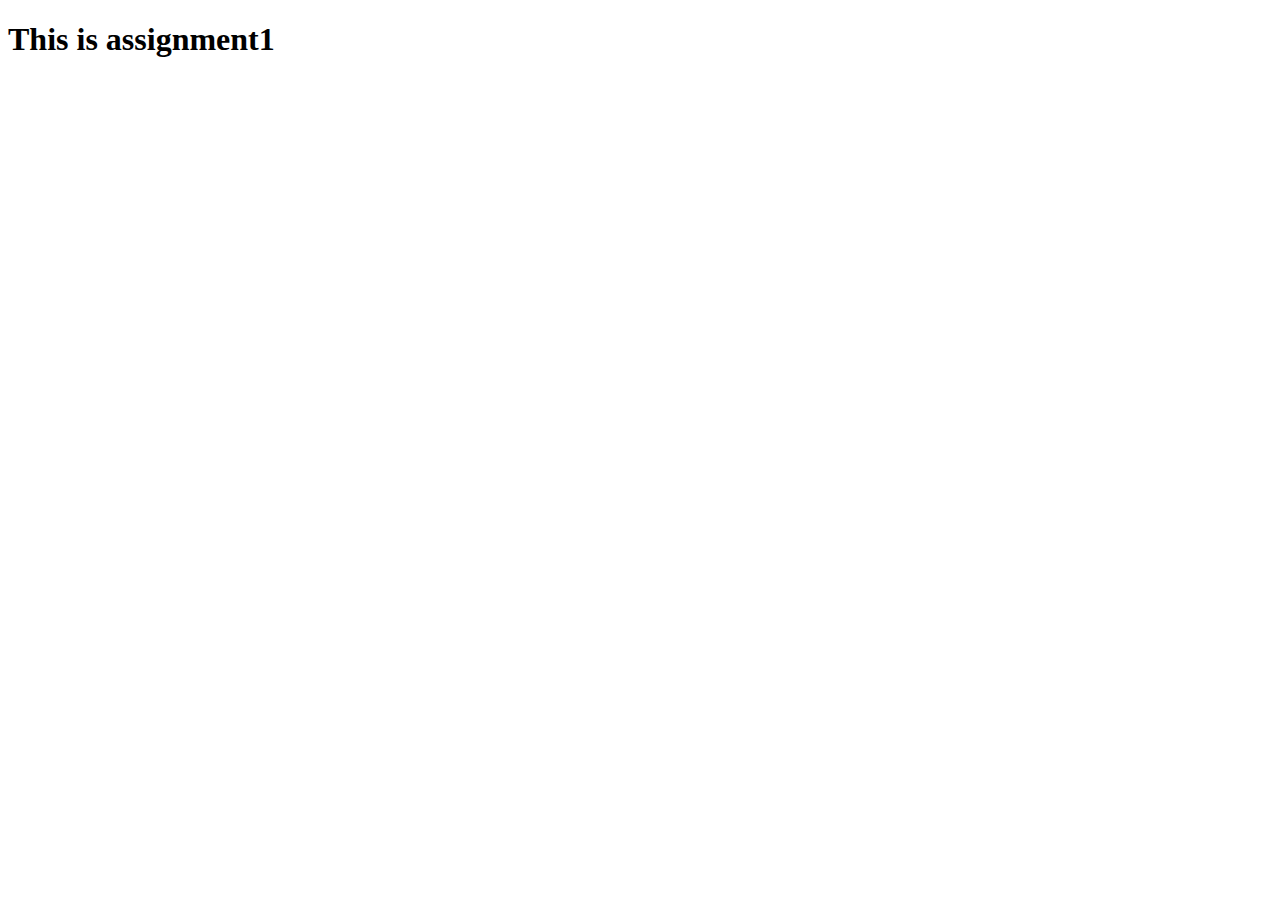
==== assignment1/index.html @ 7cc603d1 "created assignment1" ====
<!DOCTYPE html>
<html lang="en">
<head>
    <meta charset="UTF-8">
    <meta http-equiv="X-UA-Compatible" content="IE=edge">
    <meta name="viewport" content="width=device-width, initial-scale=1.0">
    <title>Document</title>
</head>
<body>
    <h1>This is assignment1</h1>
</body>
</html>
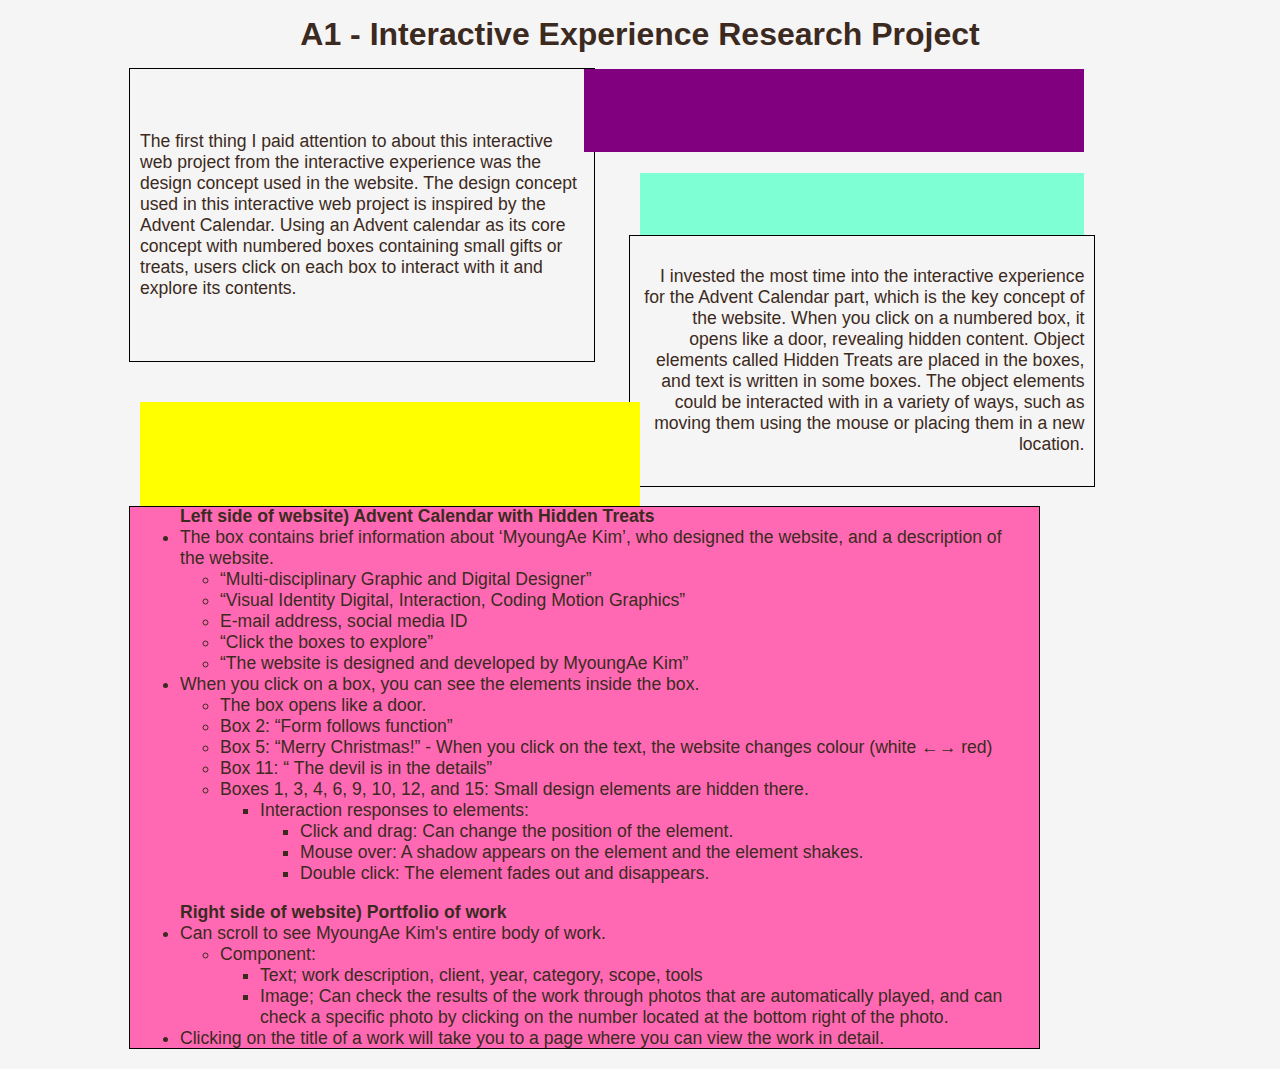
==== commit fbf4f271: "added 3 answer of the q" ====
--- a/assignment1/index.html
+++ b/assignment1/index.html
@@ -4,9 +4,92 @@
     <meta charset="UTF-8">
     <meta http-equiv="X-UA-Compatible" content="IE=edge">
     <meta name="viewport" content="width=device-width, initial-scale=1.0">
-    <title>Document</title>
+    <title>Assignment1</title>
+
+    <link rel="stylesheet" href="reset.css" />
+    <link rel="stylesheet" href="style.css" />
 </head>
 <body>
-    <h1>This is assignment1</h1>
+    <header><h1>A1 - Interactive Experience Research Project</h1>
+    </header>
+    
+    <main>
+        <!-- <div class="outer">
+            <div class="inner">
+                <p>The first thing I noticed about the interactive web project from the interactive experience was the design concept used in the web project. The design concept used in this interactive web project is inspired by the Advent Calendar. Using an Advent calendar as its core concept with numbered boxes containing small gifts or treats, users click on each box to interact with it and explore its contents. </p>
+            </div>
+            
+            <div class="inner"></div>
+            <div class="inner"></div>
+    
+        </div> -->
+    
+        <div id="grid-container">
+            <div id="box1">
+                <p>The first thing I paid attention to about this interactive web project from the interactive experience was the design concept used in the website. The design concept used in this interactive web project is inspired by the Advent Calendar. Using an Advent calendar as its core concept with numbered boxes containing small gifts or treats, users click on each box to interact with it and explore its contents.
+                </p>
+            </div>
+            <div id="box2"></div>
+            <div id="box3"></div>
+            <div id="box4">
+                <p>I invested the most time into the interactive experience for the Advent Calendar part, which is the key concept of the website. When you click on a numbered box, it opens like a door, revealing hidden content. Object elements called Hidden Treats are placed in the boxes, and text is written in some boxes. The object elements could be interacted with in a variety of ways, such as moving them using the mouse or placing them in a new location.</p>
+            </div>
+            <div id="box5"></div>
+            <div id="box6">
+                <ul>
+                Left side of website) Advent Calendar with Hidden Treats
+                    <li> The box contains brief information about ‘MyoungAe Kim’, who designed the website, and a description of the website.</li>
+                     <ul>
+                        <li>“Multi-disciplinary Graphic and Digital Designer”</li>
+                        <li>“Visual Identity Digital, Interaction, Coding Motion Graphics”</li>
+                        <li>E-mail address, social media ID</li>
+                        <li>“Click the boxes to explore”</li>
+                        <li>“The website is designed and developed by MyoungAe Kim”</li>
+                     </ul>
+                    <li>
+                        When you click on a box, you can see the elements inside the box.
+                      <ul>
+                        <li>The box opens like a door.</li>
+                        <li>Box 2: “Form follows function”</li>
+                        <li>Box 5: “Merry Christmas!” - When you click on the text, the website changes colour (white ←→ red)</li>
+                        <li>Box 11: “ The devil is in the details”</li>
+                        <li>Boxes 1, 3, 4, 6, 9, 10, 12, and 15: Small design elements are hidden there.
+                            <ul>
+                                <li>Interaction responses to elements:
+                                    <ul>
+                                        <li>Click and drag: Can change the position of the element.</li>
+                                        <li>Mouse over: A shadow appears on the element and the element shakes.</li>
+                                        <li>Double click: The element fades out and disappears.</li>
+                                    </ul>
+                                </li>
+                            </ul>
+                        </li>
+                      </ul>
+                    </li>
+
+                    <p></p>
+                
+                    Right side of website)  Portfolio of work
+                    <li>Can scroll to see MyoungAe Kim's entire body of work.</li>
+                    <ul>
+                        <li>Component:
+                            <ul>
+                                <li>Text; work description, client, year, category, scope, tools</li>
+                                <li>Image; Can check the results of the work through photos that are automatically played, and can check a specific photo by clicking on the number located at the bottom right of the photo.</li>
+                            </ul>
+                        </li>
+                    </ul>
+                    <li>Clicking on the title of a work will take you to a page where you can view the work in detail.</li>
+                  </ul> 
+                  
+
+            </div>
+            <div id="box7"></div>
+          </div>
+
+    
+    </main>
+    
+
 </body>
 </html>--- a/assignment1/style.css
+++ b/assignment1/style.css
@@ -0,0 +1,125 @@
+body {
+    background-color: whitesmoke;
+    /* display: flex; */
+    text-align: center;
+    margin: auto;
+    max-width: 1000px;
+    justify-content: center;
+    align-items: center;
+    font-family: "Space Grotesk", sans-serif;
+    font-optical-sizing: auto;
+    font-weight: 400;
+    font-style: normal;
+    /* color: #e5e5cb; */
+    color: #3c2a21;
+    font-size: 1.1rem;
+  }
+
+
+  h1 {
+    font-size: 2rem;
+    text-align: center;
+    margin: auto;
+    max-width: 1000px;
+    justify-content: center ;
+    align-items: flex-start;
+    padding: 1rem;
+  } 
+
+  .outer {
+    border: 2px dashed #e5e5cb;
+    width: 400px;
+    min-height: 200px;
+    /* height: 200px; */
+    /* line-height: 120px; */
+    display: flex;
+    justify-content: center;
+    align-items: center;
+    gap: 1rem;
+    /* flex-wrap: wrap; */
+    /* flex-direction: column; */
+  }
+
+  #grid-container {
+    border: 0px dashed black;
+    margin: px;
+    width: 1000px;
+    height: 1000px;
+    padding: 0px;
+    display: grid;
+    grid-template-columns: repeat(18,1fr);
+    grid-template-rows: repeat(48,1fr);
+    /* gap: 0.5rem; */
+    /* display: grid;
+    gap: 1rem;
+    grid-template-columns: 1fr 1fr 1fr 1fr;
+    /* grid-template-rows: 1fr 1fr 1fr 1fr; */
+    /* grid-template-rows: repeat(4, 1fr); */ */
+  }
+  
+  #grid-container > * {
+    width: 100%;
+    height: 100%;
+    /* width: 50px;
+    height: 50px; */
+    justify-content: center;
+    align-self: center;
+    justify-self: center;
+  }
+  #box1 {
+    border: 1.2px black;
+    /* background-color: limegreen; */
+    grid-column: 1/9;
+    grid-row: 1/15;
+    display: flex;
+    justify-content: center;
+    align-items: center;
+    border: 1px solid black;
+    padding-left: 10px;
+    padding-right: 10px;
+    text-align: left;
+  }
+  #box2 {
+    background-color: purple;
+    grid-column: 9/18;
+    grid-row: 1/5;
+  }
+  #box3 {
+    background-color: aquamarine;
+    grid-column: 10/18;
+    grid-row: 6/9;
+  }
+  #box4 {
+    /* background-color: coral; */
+    grid-column: 10/18;
+    grid-row: 9/21;
+    display: flex;
+    justify-content: center;
+    align-items: center;
+    border: 1.2px solid black;
+    padding-left: 10px;
+    padding-right: 10px;
+    text-align: right;
+  }
+  #box5 {
+    background-color: yellow;
+    grid-column: 1/10;
+    grid-row: 17/22;
+  }
+  #box6 {
+    background-color: hotpink;
+    grid-column: 1/17;
+    grid-row: 22/48;
+    display: flex;
+    justify-content: center;
+    align-items: center;
+    border: 1.2px solid black;
+    padding-left: 10px;
+    padding-right: 10px;
+    text-align: left;
+    font-weight: 600;
+  }
+
+li {
+    font-weight: 400;
+}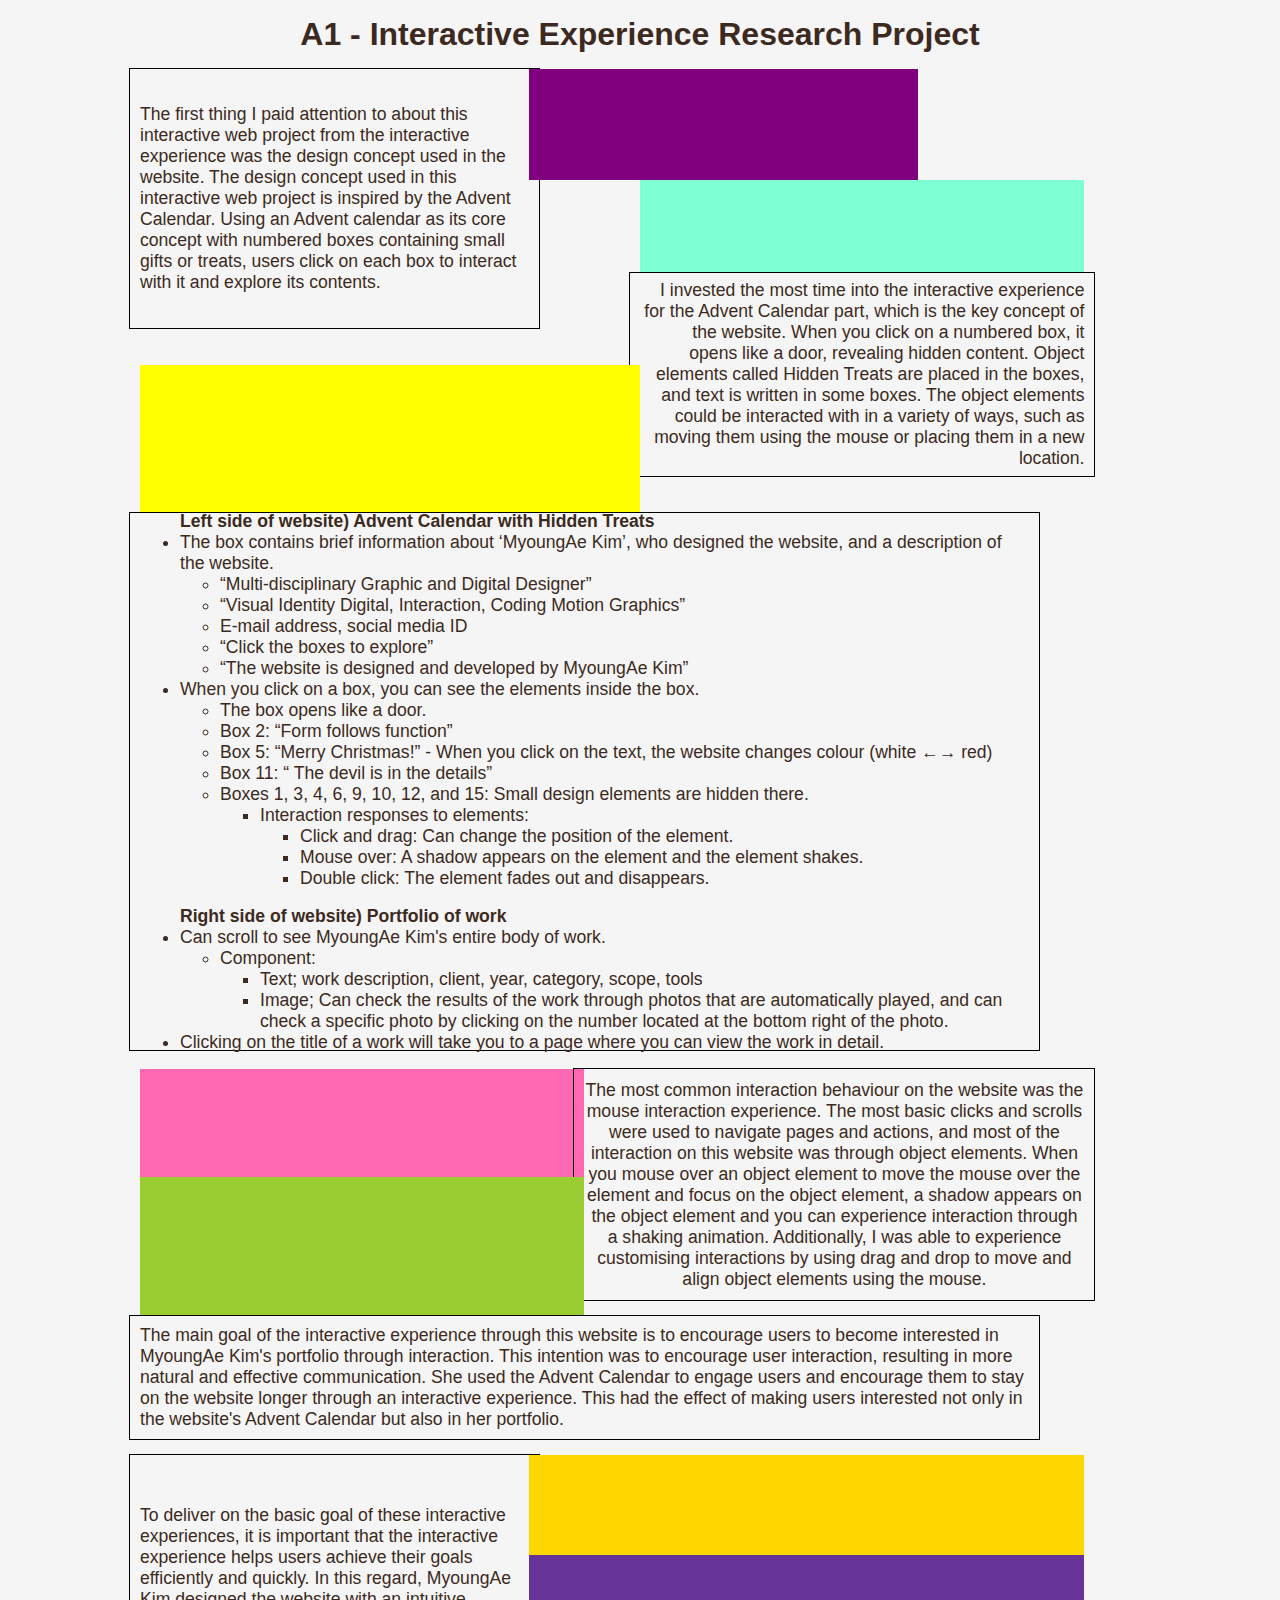
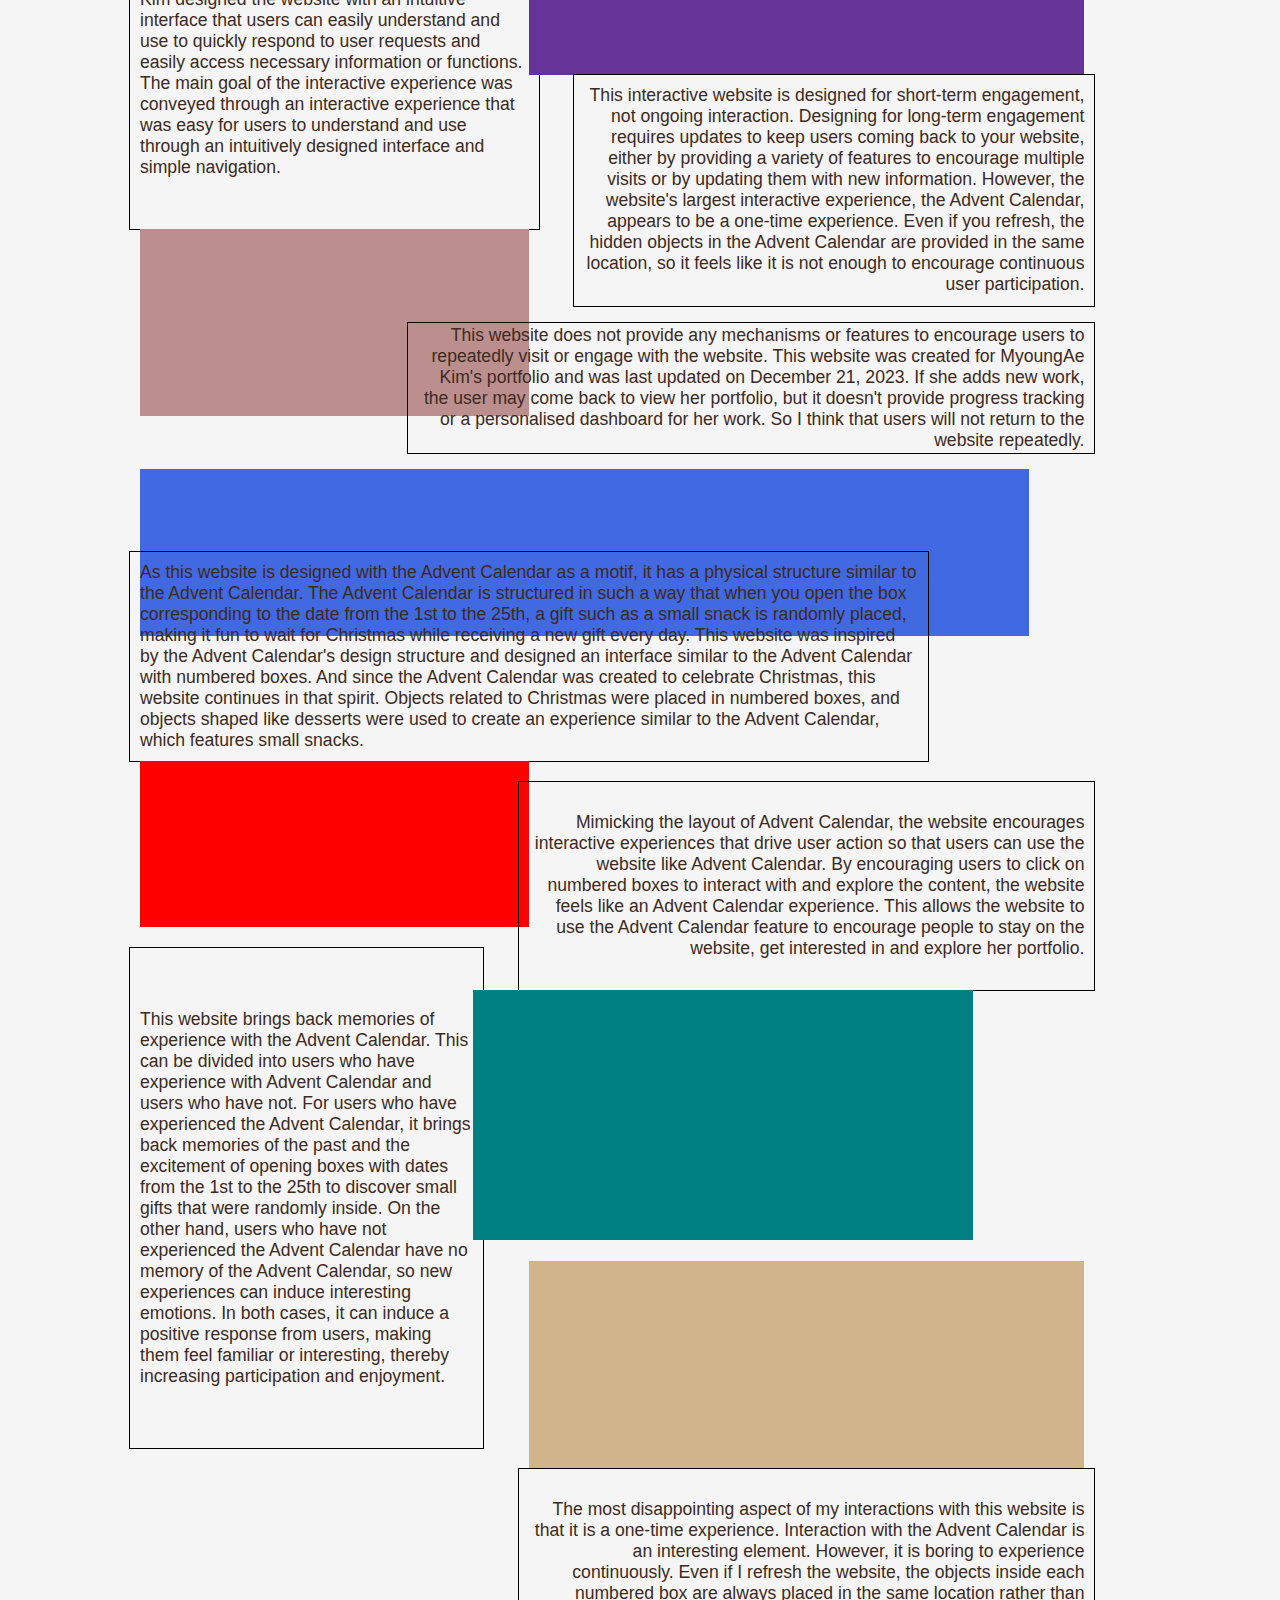
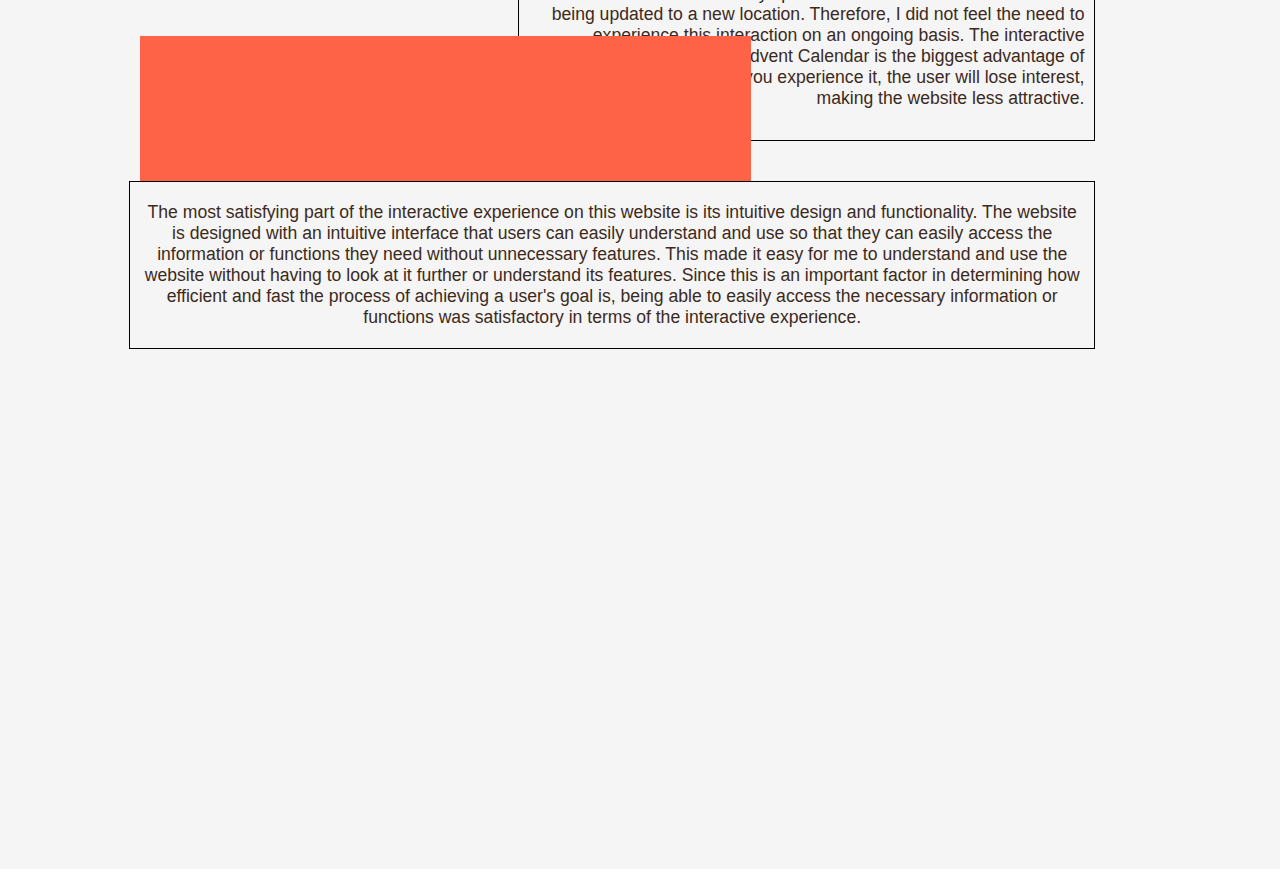
==== commit 8c73aed1: "added text" ====
--- a/assignment1/index.html
+++ b/assignment1/index.html
@@ -81,12 +81,57 @@
                     </ul>
                     <li>Clicking on the title of a work will take you to a page where you can view the work in detail.</li>
                   </ul> 
-                  
-
             </div>
-            <div id="box7"></div>
           </div>
 
+        <div id="grid-container2">
+         <div id="box7"></div>
+         <div id="box8">
+            <p>The most common interaction behaviour on the website was the mouse interaction experience. The most basic clicks and scrolls were used to navigate pages and actions, and most of the interaction on this website was through object elements. When you mouse over an object element to move the mouse over the element and focus on the object element, a shadow appears on the object element and you can experience interaction through a shaking animation. Additionally, I was able to experience customising interactions by using drag and drop to move and align object elements using the mouse.</p>
+         </div>
+         <div id="box9"></div>
+         <div id="box10">
+            <p>The main goal of the interactive experience through this website is to encourage users to become interested in MyoungAe Kim's portfolio through interaction. This intention was to encourage user interaction, resulting in more natural and effective communication. She used the Advent Calendar to engage users and encourage them to stay on the website longer through an interactive experience. This had the effect of making users interested not only in the website's Advent Calendar but also in her portfolio.</p>
+         </div>
+         <div id="box11">
+            <p>To deliver on the basic goal of these interactive experiences, it is important that the interactive experience helps users achieve their goals efficiently and quickly. In this regard, MyoungAe Kim designed the website with an intuitive interface that users can easily understand and use to quickly respond to user requests and easily access necessary information or functions. The main goal of the interactive experience was conveyed through an interactive experience that was easy for users to understand and use through an intuitively designed interface and simple navigation.</p>
+         </div>
+         <div id="box12"></div>
+         <div id="box13"></div>
+         <div id="box14">
+            <p>This interactive website is designed for short-term engagement, not ongoing interaction. Designing for long-term engagement requires updates to keep users coming back to your website, either by providing a variety of features to encourage multiple visits or by updating them with new information. However, the website's largest interactive experience, the Advent Calendar, appears to be a one-time experience. Even if you refresh, the hidden objects in the Advent Calendar are provided in the same location, so it feels like it is not enough to encourage continuous user participation.</p>
+         </div>
+         <div id="box15"></div>
+         <div id="box16">
+            <p>This website does not provide any mechanisms or features to encourage users to repeatedly visit or engage with the website. This website was created for MyoungAe Kim's portfolio and was last updated on December 21, 2023. If she adds new work, the user may come back to view her portfolio, but it doesn't provide progress tracking or a personalised dashboard for her work. So I think that users will not return to the website repeatedly.</p>
+         </div>
+        </div>
+
+        <div id="grid-container3">
+            <div id="box17"></div>
+            <div id="box18">
+                <p>As this website is designed with the Advent Calendar as a motif, it has a physical structure similar to the Advent Calendar. The Advent Calendar is structured in such a way that when you open the box corresponding to the date from the 1st to the 25th, a gift such as a small snack is randomly placed, making it fun to wait for Christmas while receiving a new gift every day. This website was inspired by the Advent Calendar's design structure and designed an interface similar to the Advent Calendar with numbered boxes. And since the Advent Calendar was created to celebrate Christmas, this website continues in that spirit. Objects related to Christmas were placed in numbered boxes, and objects shaped like desserts were used to create an experience similar to the Advent Calendar, which features small snacks.</p>
+            </div>
+            <div id="box19"></div>
+            <div id="box20">
+                <p>Mimicking the layout of Advent Calendar, the website encourages interactive experiences that drive user action so that users can use the website like Advent Calendar. By encouraging users to click on numbered boxes to interact with and explore the content, the website feels like an Advent Calendar experience. This allows the website to use the Advent Calendar feature to encourage people to stay on the website, get interested in and explore her portfolio.</p>
+            </div>
+            <div id="box21">
+                <p>This website brings back memories of experience with the Advent Calendar. This can be divided into users who have experience with Advent Calendar and users who have not. For users who have experienced the Advent Calendar, it brings back memories of the past and the excitement of opening boxes with dates from the 1st to the 25th to discover small gifts that were randomly inside. On the other hand, users who have not experienced the Advent Calendar have no memory of the Advent Calendar, so new experiences can induce interesting emotions. In both cases, it can induce a positive response from users, making them feel familiar or interesting, thereby increasing participation and enjoyment.</p>
+            </div>
+            <div id="box22"></div>
+            <div id="box23"></div>
+          </div>
+
+          <div id="grid-container4">
+            <div id="box24">
+                <p>The most disappointing aspect of my interactions with this website is that it is a one-time experience. Interaction with the Advent Calendar is an interesting element. However, it is boring to experience continuously. Even if I refresh the website, the objects inside each numbered box are always placed in the same location rather than being updated to a new location. Therefore, I did not feel the need to experience this interaction on an ongoing basis. The interactive experience through the Advent Calendar is the biggest advantage of this website, but once you experience it, the user will lose interest, making the website less attractive.</p>
+            </div>
+            <div id="box25"></div>
+            <div id="box26">
+                <p>The most satisfying part of the interactive experience on this website is its intuitive design and functionality. The website is designed with an intuitive interface that users can easily understand and use so that they can easily access the information or functions they need without unnecessary features. This made it easy for me to understand and use the website without having to look at it further or understand its features. Since this is an important factor in determining how efficient and fast the process of achieving a user's goal is, being able to easily access the necessary information or functions was satisfactory in terms of the interactive experience.</p>
+            </div>
+          </div>
     
     </main>
     
--- a/assignment1/style.css
+++ b/assignment1/style.css
@@ -41,6 +41,231 @@
   }
 
   #grid-container {
+    border: 0px dashed black;
+    margin: px;
+    width: 1000px;
+    height: 1000px;
+    padding: 0px;
+    display: grid;
+    grid-template-columns: repeat(18,1fr);
+    grid-template-rows: repeat(54,1fr);
+    /* gap: 0.5rem; */
+    /* display: grid;
+    gap: 1rem;
+    grid-template-columns: 1fr 1fr 1fr 1fr;
+    /* grid-template-rows: 1fr 1fr 1fr 1fr; */
+    /* grid-template-rows: repeat(4, 1fr); */ */
+  }
+  
+  #grid-container > * {
+    width: 100%;
+    height: 100%;
+    /* width: 50px;
+    height: 50px; */
+    justify-content: center;
+    align-self: center;
+    justify-self: center;
+  }
+
+  #box1 {
+    border: 1.2px black;
+    /* background-color: limegreen; */
+    grid-column: 1/8;
+    grid-row: 1/15;
+    display: flex;
+    justify-content: center;
+    align-items: center;
+    border: 1px solid black;
+    padding-left: 10px;
+    padding-right: 10px;
+    text-align: left;
+  }
+  #box2 {
+    background-color: purple;
+    grid-column: 8/15;
+    grid-row: 1/7;
+  }
+  #box3 {
+    background-color: aquamarine;
+    grid-column: 10/18;
+    grid-row: 7/12;
+  }
+  #box4 {
+    /* background-color: coral; */
+    grid-column: 10/18;
+    grid-row: 12/23;
+    display: flex;
+    justify-content: center;
+    align-items: center;
+    border: 1.2px solid black;
+    padding-left: 10px;
+    padding-right: 10px;
+    text-align: right;
+  }
+  #box5 {
+    background-color: yellow;
+    grid-column: 1/10;
+    grid-row: 17/25;
+  }
+  #box6 {
+    /* background-color: hotpink; */
+    grid-column: 1/17;
+    grid-row: 25/54;
+    display: flex;
+    justify-content: center;
+    align-items: center;
+    border: 1.2px solid black;
+    padding-left: 10px;
+    padding-right: 10px;
+    text-align: left;
+    font-weight: 600;
+  }
+
+li {
+    font-weight: 400;
+}
+
+#grid-container2 {
+    border: 0px dashed black;
+    margin: px;
+    width: 1000px;
+    height: 1000px;
+    padding: 0px;
+    display: grid;
+    grid-template-columns: repeat(18,1fr);
+    grid-template-rows: repeat(57,1fr);
+    /* gap: 0.5rem; */
+    /* display: grid;
+    gap: 1rem;
+    grid-template-columns: 1fr 1fr 1fr 1fr;
+    /* grid-template-rows: 1fr 1fr 1fr 1fr; */
+    /* grid-template-rows: repeat(4, 1fr); */ */
+  }
+  
+  #grid-container2 > * {
+    width: 100%;
+    height: 100%;
+    /* width: 50px;
+    height: 50px; */
+    justify-content: center;
+    align-self: center;
+    justify-self: center;
+  }
+
+#box7 {
+ background-color: hotpink;
+ grid-column: 1/9;
+ grid-row: 1/8;
+ display: flex;
+ justify-content: center;
+ align-items: center;
+}
+
+#box8 {
+   /* background-color: hotpink; */
+   grid-column: 9/18;
+   grid-row: 1/16;
+   display: flex;
+   justify-content: center;
+   align-items: center;
+   border: 1.2px solid black;
+   padding-left: 10px;
+   padding-right: 10px;
+   text-align: center;
+}
+
+#box9 {
+    background-color: yellowgreen;
+    grid-column: 1/9;
+    grid-row: 8/17;
+    display: flex;
+    justify-content: center;
+    align-items: center;
+}
+
+#box10{
+   /* background-color: hotpink; */
+   grid-column: 1/17;
+   grid-row: 17/25;
+   display: flex;
+   justify-content: center;
+   align-items: center;
+   border: 1.2px solid black;
+   padding-left: 10px;
+   padding-right: 10px;
+   text-align: left;
+}
+
+#box11 {
+    /* background-color: gold; */
+    grid-column: 1/8;
+    grid-row:26/44;
+    display: flex;
+    justify-content: center;
+    align-items: center;   
+    border: 1.2px solid black;
+    padding-left: 10px;
+    padding-right: 10px;
+    text-align: left;
+}
+
+#box12 {
+    background-color: gold;
+    height: 100px;
+    grid-column: 8/18;
+    grid-row: 26/30;
+    display: flex;
+    justify-content: center;
+    align-items: center;   
+}
+
+#box13 {
+    background-color: rebeccapurple;
+    height: 120px;
+    grid-column: 8/18;
+    grid-row: 30/34;
+    display: flex;
+    justify-content: center;
+    align-items: center;    
+}
+
+#box14 {
+    /* background-color: gold; */
+    grid-column: 9/18;
+    grid-row: 34/49;
+    display: flex;
+    justify-content: center;
+    align-items: center;   
+    border: 1.2px solid black;
+    padding-left: 10px;
+    padding-right: 10px;
+    text-align: right;  
+}
+
+#box15 {
+    background-color: rosybrown;
+    grid-column: 1/8;
+    grid-row: 44/55;
+    display: flex;
+    justify-content: center;
+    align-items: center;   
+}
+
+#box16 {
+    /* background-color: gold; */
+    grid-column: 6/18;
+    grid-row: 50/57;
+    display: flex;
+    justify-content: center;
+    align-items: center;   
+    border: 1.2px solid black;
+    padding-left: 10px;
+    padding-right: 10px;
+    text-align: right;  
+    height: 130px;
+}
+
+#grid-container3 {
     border: 0px dashed black;
     margin: px;
     width: 1000px;
@@ -57,7 +282,7 @@
     /* grid-template-rows: repeat(4, 1fr); */ */
   }
   
-  #grid-container > * {
+  #grid-container3 > * {
     width: 100%;
     height: 100%;
     /* width: 50px;
@@ -66,60 +291,141 @@
     align-self: center;
     justify-self: center;
   }
-  #box1 {
-    border: 1.2px black;
-    /* background-color: limegreen; */
-    grid-column: 1/9;
-    grid-row: 1/15;
-    display: flex;
-    justify-content: center;
-    align-items: center;
-    border: 1px solid black;
-    padding-left: 10px;
-    padding-right: 10px;
-    text-align: left;
-  }
-  #box2 {
-    background-color: purple;
-    grid-column: 9/18;
-    grid-row: 1/5;
-  }
-  #box3 {
-    background-color: aquamarine;
-    grid-column: 10/18;
-    grid-row: 6/9;
-  }
-  #box4 {
-    /* background-color: coral; */
-    grid-column: 10/18;
-    grid-row: 9/21;
-    display: flex;
-    justify-content: center;
-    align-items: center;
-    border: 1.2px solid black;
-    padding-left: 10px;
-    padding-right: 10px;
-    text-align: right;
-  }
-  #box5 {
-    background-color: yellow;
-    grid-column: 1/10;
-    grid-row: 17/22;
-  }
-  #box6 {
-    background-color: hotpink;
+
+#box17 {
+    background-color: royalblue;
     grid-column: 1/17;
-    grid-row: 22/48;
-    display: flex;
-    justify-content: center;
-    align-items: center;
-    border: 1.2px solid black;
-    padding-left: 10px;
-    padding-right: 10px;
-    text-align: left;
-    font-weight: 600;
-  }
-
-li {
-    font-weight: 400;
+    grid-row: 1/9;
+    display: flex;
+    justify-content: center;
+    align-items: center;   
+}
+
+#box18 {
+    /* background-color: gold; */
+    /* height: 200px; */
+    grid-column: 1/15;
+    grid-row: 5/15 ;
+    display: flex;
+    justify-content: center;
+    align-items: center;   
+    border: 1.2px solid black;
+    padding-left: 10px;
+    padding-right: 10px;
+    text-align: left;  
+}
+
+#box19 {
+    background-color: red;
+    grid-column: 1/8;
+    grid-row: 15/23;
+    display: flex;
+    justify-content: center;
+    align-items: center;
+}
+
+#box20 {
+    /* background-color: gold; */
+    grid-column: 8/18;
+    grid-row: 16/26 ;
+    display: flex;
+    justify-content: center;
+    align-items: center;   
+    border: 1.2px solid black;
+    padding-left: 10px;
+    padding-right: 10px;
+    text-align: right;  
+}
+
+#box21 {
+    /* background-color: gold; */
+    grid-column: 1/7;
+    grid-row: 24/48 ;
+    display: flex;
+    justify-content: center;
+    align-items: center;   
+    border: 1.2px solid black;
+    padding-left: 10px;
+    padding-right: 10px;
+    text-align: left;  
+}
+
+#box22 {
+    background-color: teal;
+    grid-column: 7/16;
+    grid-row: 26/38;
+    display: flex;
+    justify-content: center;
+    align-items: center;
+}
+
+#box23 {
+    background-color: tan;
+    grid-column: 8/18;
+    grid-row: 39/49;
+    display: flex;
+    justify-content: center;
+    align-items: center;
+}
+
+#grid-container4 {
+    border: 0px dashed black;
+    margin: px;
+    width: 1000px;
+    height: 1000px;
+    padding: 0px;
+    display: grid;
+    grid-template-columns: repeat(18,1fr);
+    grid-template-rows: repeat(48,1fr);
+    /* gap: 0.5rem; */
+    /* display: grid;
+    gap: 1rem;
+    grid-template-columns: 1fr 1fr 1fr 1fr;
+    /* grid-template-rows: 1fr 1fr 1fr 1fr; */
+    /* grid-template-rows: repeat(4, 1fr); */ */
+  }
+  
+  #grid-container4 > * {
+    width: 100%;
+    height: 100%;
+    /* width: 50px;
+    height: 50px; */
+    justify-content: center;
+    align-self: center;
+    justify-self: center;
+  }
+
+  #box24 {
+    /* background-color: gold; */
+    grid-column: 8/18;
+    grid-row: 1/14 ;
+    display: flex;
+    justify-content: center;
+    align-items: center;   
+    border: 1.2px solid black;
+    padding-left: 10px;
+    padding-right: 10px;
+    text-align: right;  
+}
+
+#box25 {
+    background-color: tomato;
+    grid-column: 1/12;
+    grid-row: 9/16;
+    display: flex;
+    justify-content: center;
+    align-items: center;
+}
+
+#box26 {
+    /* background-color: gold; */
+    grid-column: 1/18;
+    grid-row: 16/24 ;
+    display: flex;
+    justify-content: center;
+    align-items: center;   
+    border: 1.2px solid black;
+    padding-left: 10px;
+    padding-right: 10px;
+    text-align: center;  
 }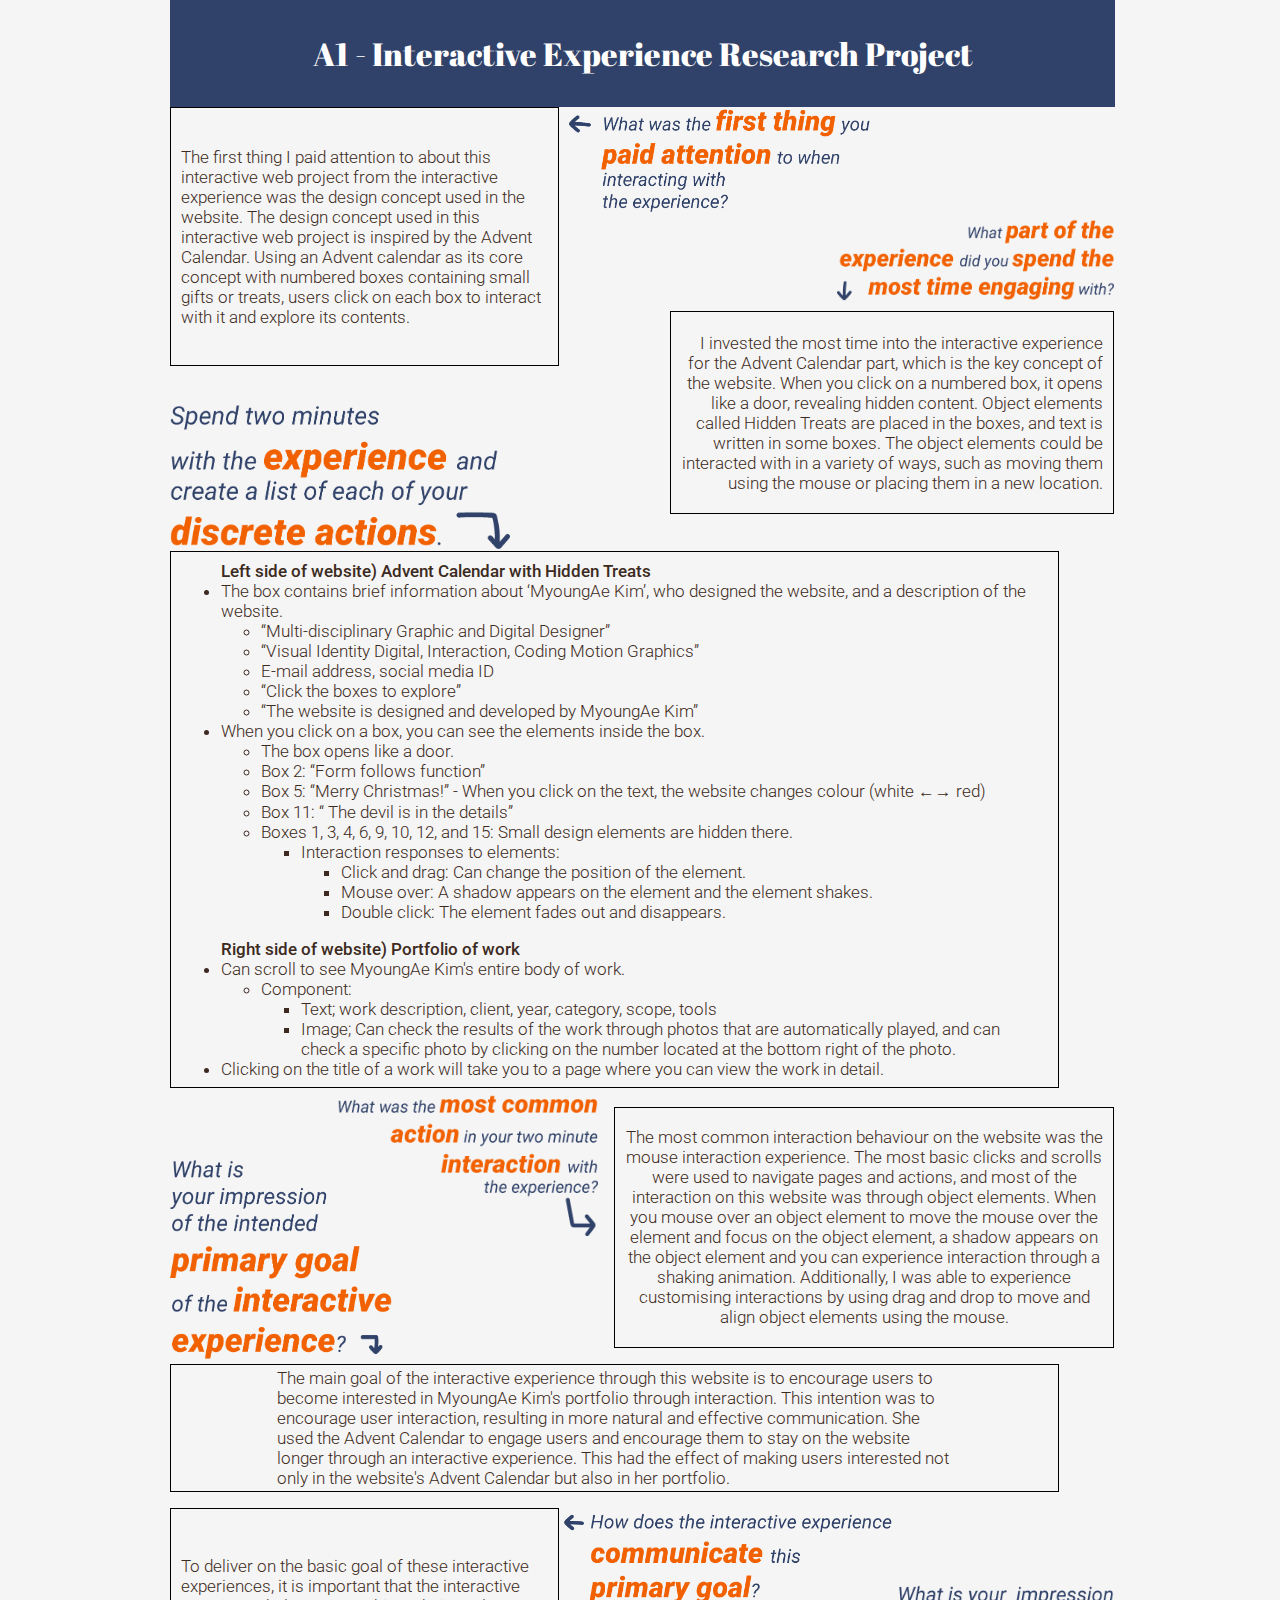
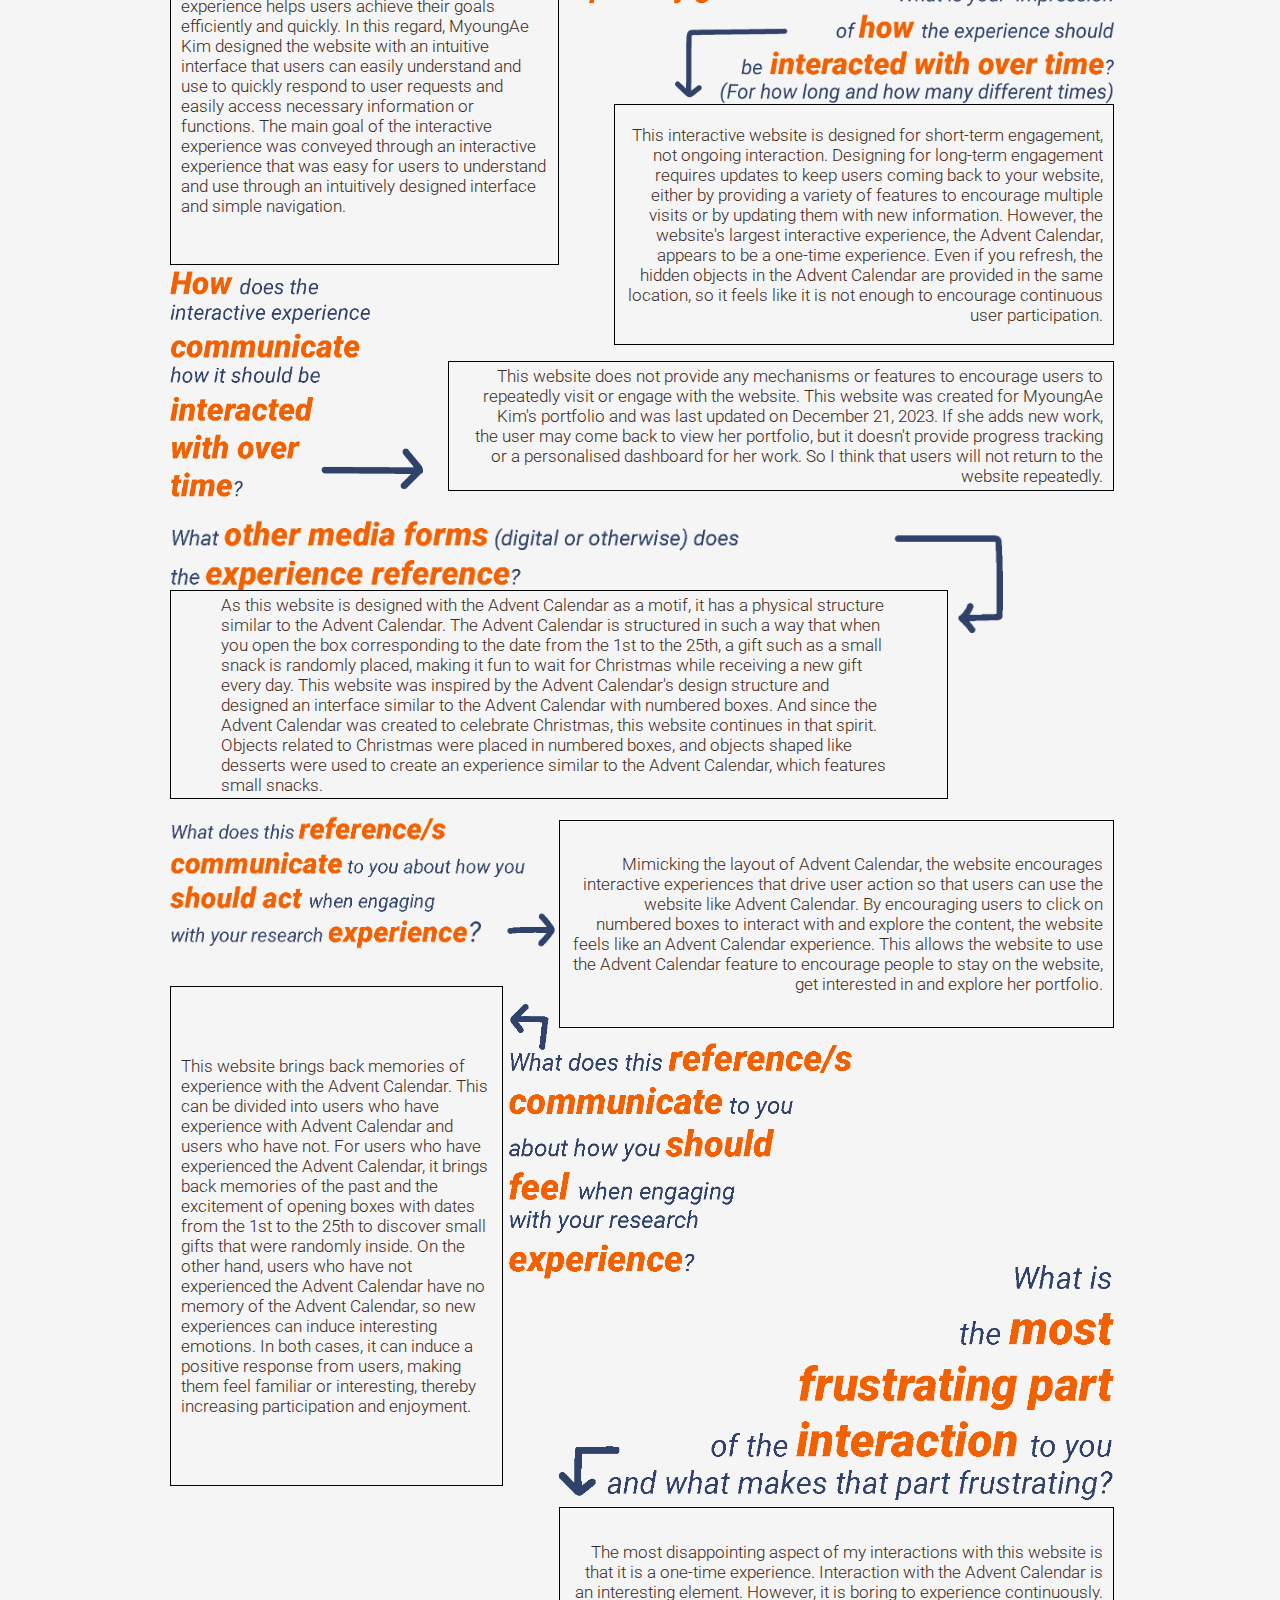
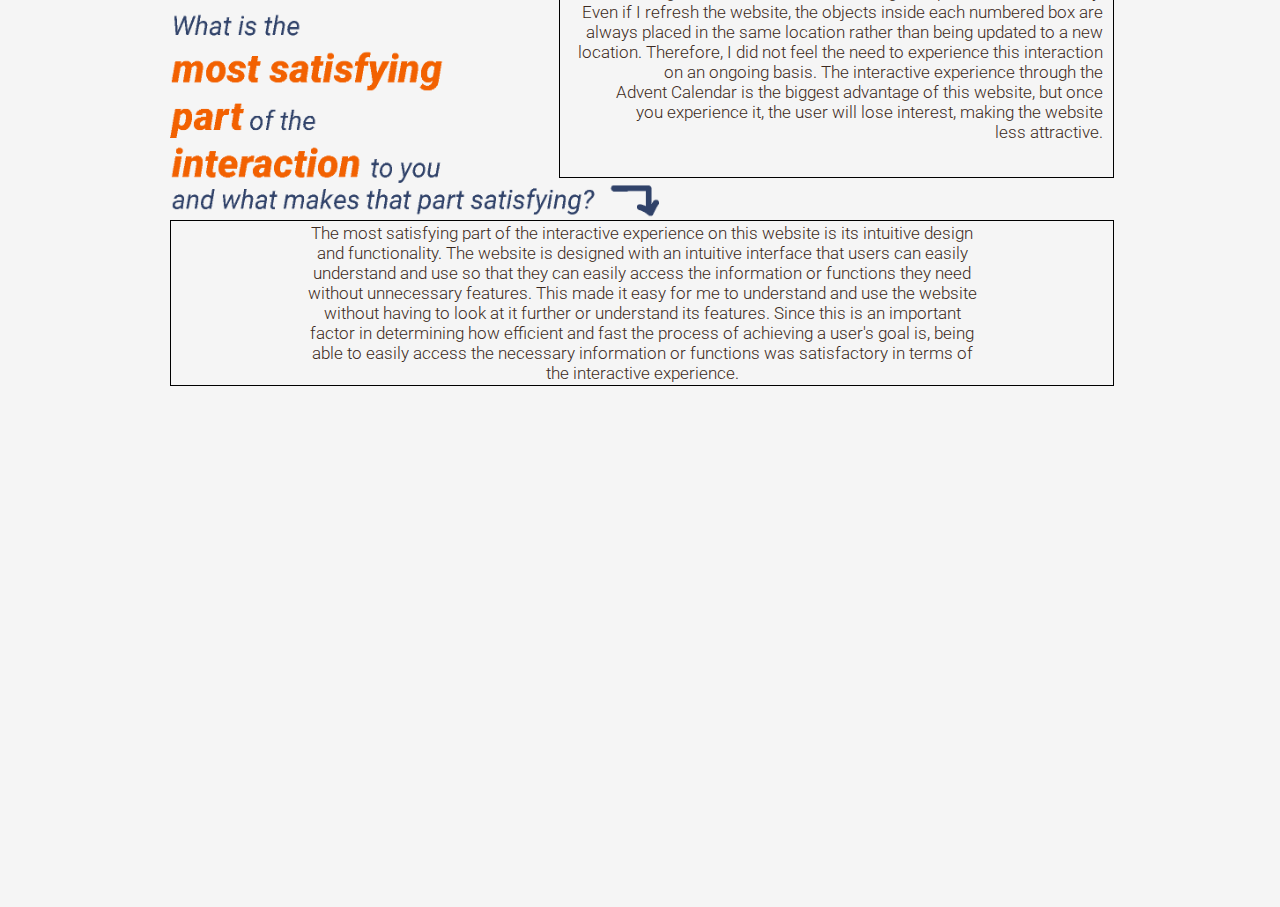
==== commit bb33aead: "added questions title" ====
--- a/assignment1/index.html
+++ b/assignment1/index.html
@@ -8,10 +8,15 @@
 
     <link rel="stylesheet" href="reset.css" />
     <link rel="stylesheet" href="style.css" />
+
+    <link rel="preconnect" href="https://fonts.googleapis.com">
+    <link rel="preconnect" href="https://fonts.gstatic.com" crossorigin>
+    <link href="https://fonts.googleapis.com/css2?family=Abril+Fatface&family=Roboto:ital,wght@0,100;0,300;0,400;0,500;0,700;0,900;1,100;1,300;1,400;1,500;1,700;1,900&display=swap" rel="stylesheet">
+
 </head>
 <body>
-    <header><h1>A1 - Interactive Experience Research Project</h1>
-    </header>
+    <header><h1 style="color: #ffffff;">A1 - Interactive Experience Research Project</h1>
+    </header> 
     
     <main>
         <!-- <div class="outer">
@@ -29,12 +34,24 @@
                 <p>The first thing I paid attention to about this interactive web project from the interactive experience was the design concept used in the website. The design concept used in this interactive web project is inspired by the Advent Calendar. Using an Advent calendar as its core concept with numbered boxes containing small gifts or treats, users click on each box to interact with it and explore its contents.
                 </p>
             </div>
-            <div id="box2"></div>
-            <div id="box3"></div>
+            <div id="box2">
+                <section class="question1">
+                    <img src="1q.png" alt="1st question"/>
+                </section>
+            </div>
+            <div id="box3">
+                <section class="question2">
+                    <img src="2q.png" alt="2nd question"/>
+                </section>
+            </div>
             <div id="box4">
                 <p>I invested the most time into the interactive experience for the Advent Calendar part, which is the key concept of the website. When you click on a numbered box, it opens like a door, revealing hidden content. Object elements called Hidden Treats are placed in the boxes, and text is written in some boxes. The object elements could be interacted with in a variety of ways, such as moving them using the mouse or placing them in a new location.</p>
             </div>
-            <div id="box5"></div>
+            <div id="box5">
+                <section class="question3">
+                    <img src="3q.png" alt="3rd question"/>
+                </section>
+            </div>
             <div id="box6">
                 <ul>
                 Left side of website) Advent Calendar with Hidden Treats
@@ -85,49 +102,87 @@
           </div>
 
         <div id="grid-container2">
-         <div id="box7"></div>
+         <div id="box7">
+            <section class="question4">
+                <img src="4q.png" alt="4th question"/>
+            </section>
+         </div>
          <div id="box8">
             <p>The most common interaction behaviour on the website was the mouse interaction experience. The most basic clicks and scrolls were used to navigate pages and actions, and most of the interaction on this website was through object elements. When you mouse over an object element to move the mouse over the element and focus on the object element, a shadow appears on the object element and you can experience interaction through a shaking animation. Additionally, I was able to experience customising interactions by using drag and drop to move and align object elements using the mouse.</p>
          </div>
-         <div id="box9"></div>
+         <div id="box9">
+            <section class="question5">
+                <img src="5q.png" alt="5th question"/>
+            </section>
+         </div>
          <div id="box10">
             <p>The main goal of the interactive experience through this website is to encourage users to become interested in MyoungAe Kim's portfolio through interaction. This intention was to encourage user interaction, resulting in more natural and effective communication. She used the Advent Calendar to engage users and encourage them to stay on the website longer through an interactive experience. This had the effect of making users interested not only in the website's Advent Calendar but also in her portfolio.</p>
          </div>
          <div id="box11">
             <p>To deliver on the basic goal of these interactive experiences, it is important that the interactive experience helps users achieve their goals efficiently and quickly. In this regard, MyoungAe Kim designed the website with an intuitive interface that users can easily understand and use to quickly respond to user requests and easily access necessary information or functions. The main goal of the interactive experience was conveyed through an interactive experience that was easy for users to understand and use through an intuitively designed interface and simple navigation.</p>
          </div>
-         <div id="box12"></div>
-         <div id="box13"></div>
+         <div id="box12">
+            <section class="question6">
+                <img src="6q.png" alt="6th question"/>
+            </section>
+         </div>
+         <div id="box13">
+            <section class="question7">
+                <img src="7q.png" alt="7th question"/>
+            </section>
+         </div>
          <div id="box14">
             <p>This interactive website is designed for short-term engagement, not ongoing interaction. Designing for long-term engagement requires updates to keep users coming back to your website, either by providing a variety of features to encourage multiple visits or by updating them with new information. However, the website's largest interactive experience, the Advent Calendar, appears to be a one-time experience. Even if you refresh, the hidden objects in the Advent Calendar are provided in the same location, so it feels like it is not enough to encourage continuous user participation.</p>
          </div>
-         <div id="box15"></div>
+         <div id="box15">
+            <section class="question8">
+                <img src="8q.png" alt="8th question"/>
+            </section>
+         </div>
          <div id="box16">
             <p>This website does not provide any mechanisms or features to encourage users to repeatedly visit or engage with the website. This website was created for MyoungAe Kim's portfolio and was last updated on December 21, 2023. If she adds new work, the user may come back to view her portfolio, but it doesn't provide progress tracking or a personalised dashboard for her work. So I think that users will not return to the website repeatedly.</p>
          </div>
         </div>
 
         <div id="grid-container3">
-            <div id="box17"></div>
+            <div id="box17">
+                <section class="question9">
+                    <img src="9q.png" alt="9th question"/>
+                </section>
+            </div>
             <div id="box18">
                 <p>As this website is designed with the Advent Calendar as a motif, it has a physical structure similar to the Advent Calendar. The Advent Calendar is structured in such a way that when you open the box corresponding to the date from the 1st to the 25th, a gift such as a small snack is randomly placed, making it fun to wait for Christmas while receiving a new gift every day. This website was inspired by the Advent Calendar's design structure and designed an interface similar to the Advent Calendar with numbered boxes. And since the Advent Calendar was created to celebrate Christmas, this website continues in that spirit. Objects related to Christmas were placed in numbered boxes, and objects shaped like desserts were used to create an experience similar to the Advent Calendar, which features small snacks.</p>
             </div>
-            <div id="box19"></div>
+            <div id="box19">
+                <section class="question10">
+                    <img src="10q.png" alt="10th question"/>
+                </section>
+            </div>
             <div id="box20">
                 <p>Mimicking the layout of Advent Calendar, the website encourages interactive experiences that drive user action so that users can use the website like Advent Calendar. By encouraging users to click on numbered boxes to interact with and explore the content, the website feels like an Advent Calendar experience. This allows the website to use the Advent Calendar feature to encourage people to stay on the website, get interested in and explore her portfolio.</p>
             </div>
             <div id="box21">
                 <p>This website brings back memories of experience with the Advent Calendar. This can be divided into users who have experience with Advent Calendar and users who have not. For users who have experienced the Advent Calendar, it brings back memories of the past and the excitement of opening boxes with dates from the 1st to the 25th to discover small gifts that were randomly inside. On the other hand, users who have not experienced the Advent Calendar have no memory of the Advent Calendar, so new experiences can induce interesting emotions. In both cases, it can induce a positive response from users, making them feel familiar or interesting, thereby increasing participation and enjoyment.</p>
             </div>
-            <div id="box22"></div>
-            <div id="box23"></div>
+            <div id="box22">
+                <section class="question11">
+                    <img src="11q.png" alt="11th question"/>
+                </section>
+            </div>
+            <div id="box23">
+                    <img src="12q.png" alt="12th question"/>
+            </div>
           </div>
 
           <div id="grid-container4">
             <div id="box24">
                 <p>The most disappointing aspect of my interactions with this website is that it is a one-time experience. Interaction with the Advent Calendar is an interesting element. However, it is boring to experience continuously. Even if I refresh the website, the objects inside each numbered box are always placed in the same location rather than being updated to a new location. Therefore, I did not feel the need to experience this interaction on an ongoing basis. The interactive experience through the Advent Calendar is the biggest advantage of this website, but once you experience it, the user will lose interest, making the website less attractive.</p>
             </div>
-            <div id="box25"></div>
+            <div id="box25">
+                <section class="question13">
+                    <img src="13q.png" alt="13th question"/>
+                </section>
+            </div>
             <div id="box26">
                 <p>The most satisfying part of the interactive experience on this website is its intuitive design and functionality. The website is designed with an intuitive interface that users can easily understand and use so that they can easily access the information or functions they need without unnecessary features. This made it easy for me to understand and use the website without having to look at it further or understand its features. Since this is an important factor in determining how efficient and fast the process of achieving a user's goal is, being able to easily access the necessary information or functions was satisfactory in terms of the interactive experience.</p>
             </div>
--- a/assignment1/style.css
+++ b/assignment1/style.css
@@ -3,46 +3,40 @@
     /* display: flex; */
     text-align: center;
     margin: auto;
+    padding-left: 30px;
     max-width: 1000px;
     justify-content: center;
     align-items: center;
-    font-family: "Space Grotesk", sans-serif;
-    font-optical-sizing: auto;
+    /* color: #e5e5cb; */
+    color: #3c2a21;
+    font-size: 1.05rem;
+    font-family: "Roboto", sans-serif;
+    font-weight: 300;
+    font-style: normal;
+  }
+  
+header {
+    padding-right: 30px;
+}
+
+  h1 {
+    background-color: #304269;
+    width: 945px;
+    margin: auto;
+    font-size: 2rem;
+    text-align: center;
+    max-width: 1000px;
+    justify-content: flex-start ;
+    align-items: center;
+    padding: 2rem;
+    font-family: "Abril Fatface", serif;
     font-weight: 400;
     font-style: normal;
-    /* color: #e5e5cb; */
-    color: #3c2a21;
-    font-size: 1.1rem;
-  }
-
-
-  h1 {
-    font-size: 2rem;
-    text-align: center;
-    margin: auto;
-    max-width: 1000px;
-    justify-content: center ;
-    align-items: flex-start;
-    padding: 1rem;
   } 
-
-  .outer {
-    border: 2px dashed #e5e5cb;
-    width: 400px;
-    min-height: 200px;
-    /* height: 200px; */
-    /* line-height: 120px; */
-    display: flex;
-    justify-content: center;
-    align-items: center;
-    gap: 1rem;
-    /* flex-wrap: wrap; */
-    /* flex-direction: column; */
-  }
 
   #grid-container {
     border: 0px dashed black;
-    margin: px;
+    margin: auto;
     width: 1000px;
     height: 1000px;
     padding: 0px;
@@ -54,7 +48,7 @@
     gap: 1rem;
     grid-template-columns: 1fr 1fr 1fr 1fr;
     /* grid-template-rows: 1fr 1fr 1fr 1fr; */
-    /* grid-template-rows: repeat(4, 1fr); */ */
+    /* grid-template-rows: repeat(4, 1fr); */
   }
   
   #grid-container > * {
@@ -80,14 +74,33 @@
     padding-right: 10px;
     text-align: left;
   }
+
+  .question1 > img {
+    /* align-self: center;
+    justify-self: center;
+    object-fit: cover; */
+    padding-left: 10px;
+    width: 80%;
+    height: 100%;
+  }
+
   #box2 {
-    background-color: purple;
+    /* background-color: purple; */
     grid-column: 8/15;
     grid-row: 1/7;
   }
+
+  .question2 > img {
+    align-self: center;
+    justify-content: flex-end;
+    /* object-fit: cover; */
+    width: 100%;
+    height: 100%;
+  }
+
   #box3 {
-    background-color: aquamarine;
-    grid-column: 10/18;
+    /* background-color: aquamarine; */
+    grid-column: 13/18;
     grid-row: 7/12;
   }
   #box4 {
@@ -103,10 +116,19 @@
     text-align: right;
   }
   #box5 {
-    background-color: yellow;
+    /* background-color: yellow; */
     grid-column: 1/10;
     grid-row: 17/25;
   }
+
+  .question3 > img {
+    align-self: center;
+    justify-content: flex-end;
+    /* object-fit: cover; */
+    width: 68%;
+    height: 100%;
+  }
+
   #box6 {
     /* background-color: hotpink; */
     grid-column: 1/17;
@@ -118,11 +140,15 @@
     padding-left: 10px;
     padding-right: 10px;
     text-align: left;
-    font-weight: 600;
+    font-family: "Roboto", sans-serif;
+    font-weight: 500;
+    font-style: normal;
   }
 
 li {
-    font-weight: 400;
+    font-family: "Roboto", sans-serif;
+    font-weight: 300;
+    font-style: normal;
 }
 
 #grid-container2 {
@@ -139,8 +165,8 @@
     gap: 1rem;
     grid-template-columns: 1fr 1fr 1fr 1fr;
     /* grid-template-rows: 1fr 1fr 1fr 1fr; */
-    /* grid-template-rows: repeat(4, 1fr); */ */
-  }
+    /* grid-template-rows: repeat(4, 1fr); */
+}
   
   #grid-container2 > * {
     width: 100%;
@@ -153,13 +179,21 @@
   }
 
 #box7 {
- background-color: hotpink;
- grid-column: 1/9;
+ /* background-color: hotpink; */
+ grid-column: 4/9;
  grid-row: 1/8;
  display: flex;
  justify-content: center;
  align-items: center;
 }
+
+.question4 > img {
+    align-self: center;
+    justify-content: flex-end;
+    /* object-fit: cover; */
+    width: 94%;
+    height: 100%;
+  }
 
 #box8 {
    /* background-color: hotpink; */
@@ -175,13 +209,21 @@
 }
 
 #box9 {
-    background-color: yellowgreen;
+    /* background-color: yellowgreen; */
     grid-column: 1/9;
-    grid-row: 8/17;
-    display: flex;
-    justify-content: center;
-    align-items: center;
-}
+    grid-row: 4/17;
+    display: flex;
+    justify-content: center;
+    align-items: center;
+}
+
+.question5 > img {
+    align-self: center;
+    justify-content: flex-end;
+    /* object-fit: cover; */
+    width: 50%;
+    height: 100%;
+  }
 
 #box10{
    /* background-color: hotpink; */
@@ -210,7 +252,7 @@
 }
 
 #box12 {
-    background-color: gold;
+    /* background-color: gold; */
     height: 100px;
     grid-column: 8/18;
     grid-row: 26/30;
@@ -219,15 +261,33 @@
     align-items: center;   
 }
 
+.question6 > img {
+    align-self: center;
+    justify-content: flex-end;
+    padding-left: 5px;
+    /* object-fit: cover; */
+    width: 60%;
+    height: 100%;
+  }
+
 #box13 {
-    background-color: rebeccapurple;
+    /* background-color: rebeccapurple; */
     height: 120px;
-    grid-column: 8/18;
-    grid-row: 30/34;
+    grid-column: 10/18;
+    grid-row: 29/34;
     display: flex;
     justify-content: center;
     align-items: center;    
 }
+
+.question7 > img {
+    align-self: center;
+    justify-content: flex-end;
+    padding-left: 5px;
+    /* object-fit: cover; */
+    width: 100%;
+    height: 100%;
+  }
 
 #box14 {
     /* background-color: gold; */
@@ -243,13 +303,22 @@
 }
 
 #box15 {
-    background-color: rosybrown;
+    /* background-color: rosybrown; */
     grid-column: 1/8;
-    grid-row: 44/55;
-    display: flex;
-    justify-content: center;
-    align-items: center;   
-}
+    grid-row: 45/57;
+    display: flex;
+    justify-content: center;
+    align-items: center;   
+}
+
+.question8 > img {
+    align-self: center;
+    justify-content: flex-end;
+    /* padding-left: 30px; */
+    /* object-fit: cover; */
+    width: 65%;
+    height: 100%;
+  }
 
 #box16 {
     /* background-color: gold; */
@@ -279,7 +348,7 @@
     gap: 1rem;
     grid-template-columns: 1fr 1fr 1fr 1fr;
     /* grid-template-rows: 1fr 1fr 1fr 1fr; */
-    /* grid-template-rows: repeat(4, 1fr); */ */
+    /* grid-template-rows: repeat(4, 1fr); */
   }
   
   #grid-container3 > * {
@@ -293,13 +362,22 @@
   }
 
 #box17 {
-    background-color: royalblue;
-    grid-column: 1/17;
+    /* background-color: royalblue; */
+    grid-column: 1/16;
     grid-row: 1/9;
     display: flex;
     justify-content: center;
     align-items: center;   
 }
+
+.question9 > img {
+    align-self: center;
+    justify-content: flex-end;
+    padding-bottom: 30px;
+    /* object-fit: cover; */
+    width: 100%;
+    height: 100%;
+  }
 
 #box18 {
     /* background-color: gold; */
@@ -316,7 +394,7 @@
 }
 
 #box19 {
-    background-color: red;
+    /* background-color: red; */
     grid-column: 1/8;
     grid-row: 15/23;
     display: flex;
@@ -324,6 +402,16 @@
     align-items: center;
 }
 
+.question10 > img {
+    align-self: center;
+    justify-content: flex-end;
+
+    /* object-fit: cover; */
+    width: 99%;
+    height: 100%;
+  }
+
+
 #box20 {
     /* background-color: gold; */
     grid-column: 8/18;
@@ -351,18 +439,27 @@
 }
 
 #box22 {
-    background-color: teal;
+    /* background-color: teal; */
     grid-column: 7/16;
-    grid-row: 26/38;
-    display: flex;
-    justify-content: center;
-    align-items: center;
-}
+    grid-row: 25/38;
+    display: flex;
+    justify-content: center;
+    align-items: center;
+}
+
+.question11 > img {
+    align-self: center;
+    justify-content: flex-end;
+    padding-left: 5px;
+    /* object-fit: cover; */
+    width: 70%;
+    height: 100%;
+  }
 
 #box23 {
-    background-color: tan;
+    /* background-color: tan; */
     grid-column: 8/18;
-    grid-row: 39/49;
+    grid-row: 37/49;
     display: flex;
     justify-content: center;
     align-items: center;
@@ -382,7 +479,7 @@
     gap: 1rem;
     grid-template-columns: 1fr 1fr 1fr 1fr;
     /* grid-template-rows: 1fr 1fr 1fr 1fr; */
-    /* grid-template-rows: repeat(4, 1fr); */ */
+    /* grid-template-rows: repeat(4, 1fr); */
   }
   
   #grid-container4 > * {
@@ -409,13 +506,21 @@
 }
 
 #box25 {
-    background-color: tomato;
+    /* background-color: tomato; */
     grid-column: 1/12;
-    grid-row: 9/16;
-    display: flex;
-    justify-content: center;
-    align-items: center;
-}
+    grid-row: 6/16;
+    display: flex;
+    justify-content: center;
+    align-items: center;
+}
+
+.question13 > img {
+    align-self: center;
+    justify-content: flex-end;
+    /* object-fit: cover; */
+    width: 80%;
+    height: 100%;
+  }
 
 #box26 {
     /* background-color: gold; */
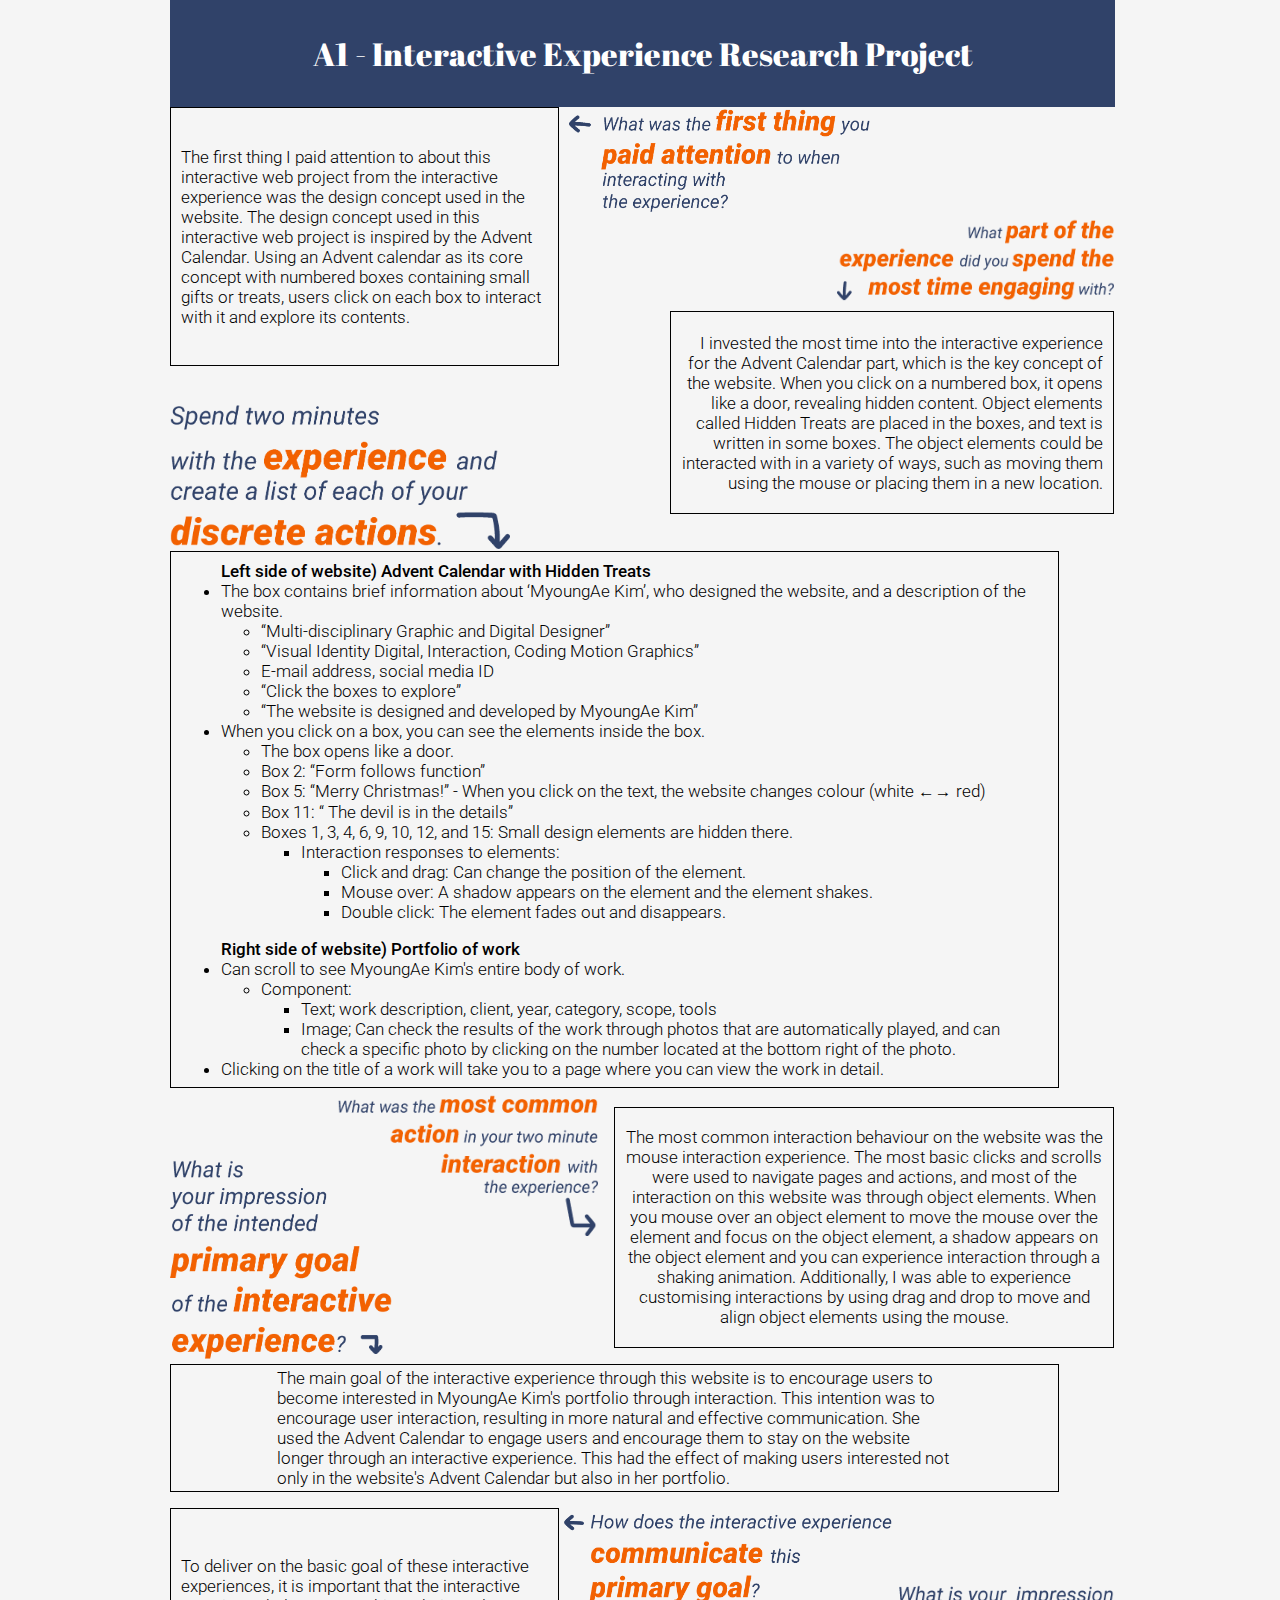
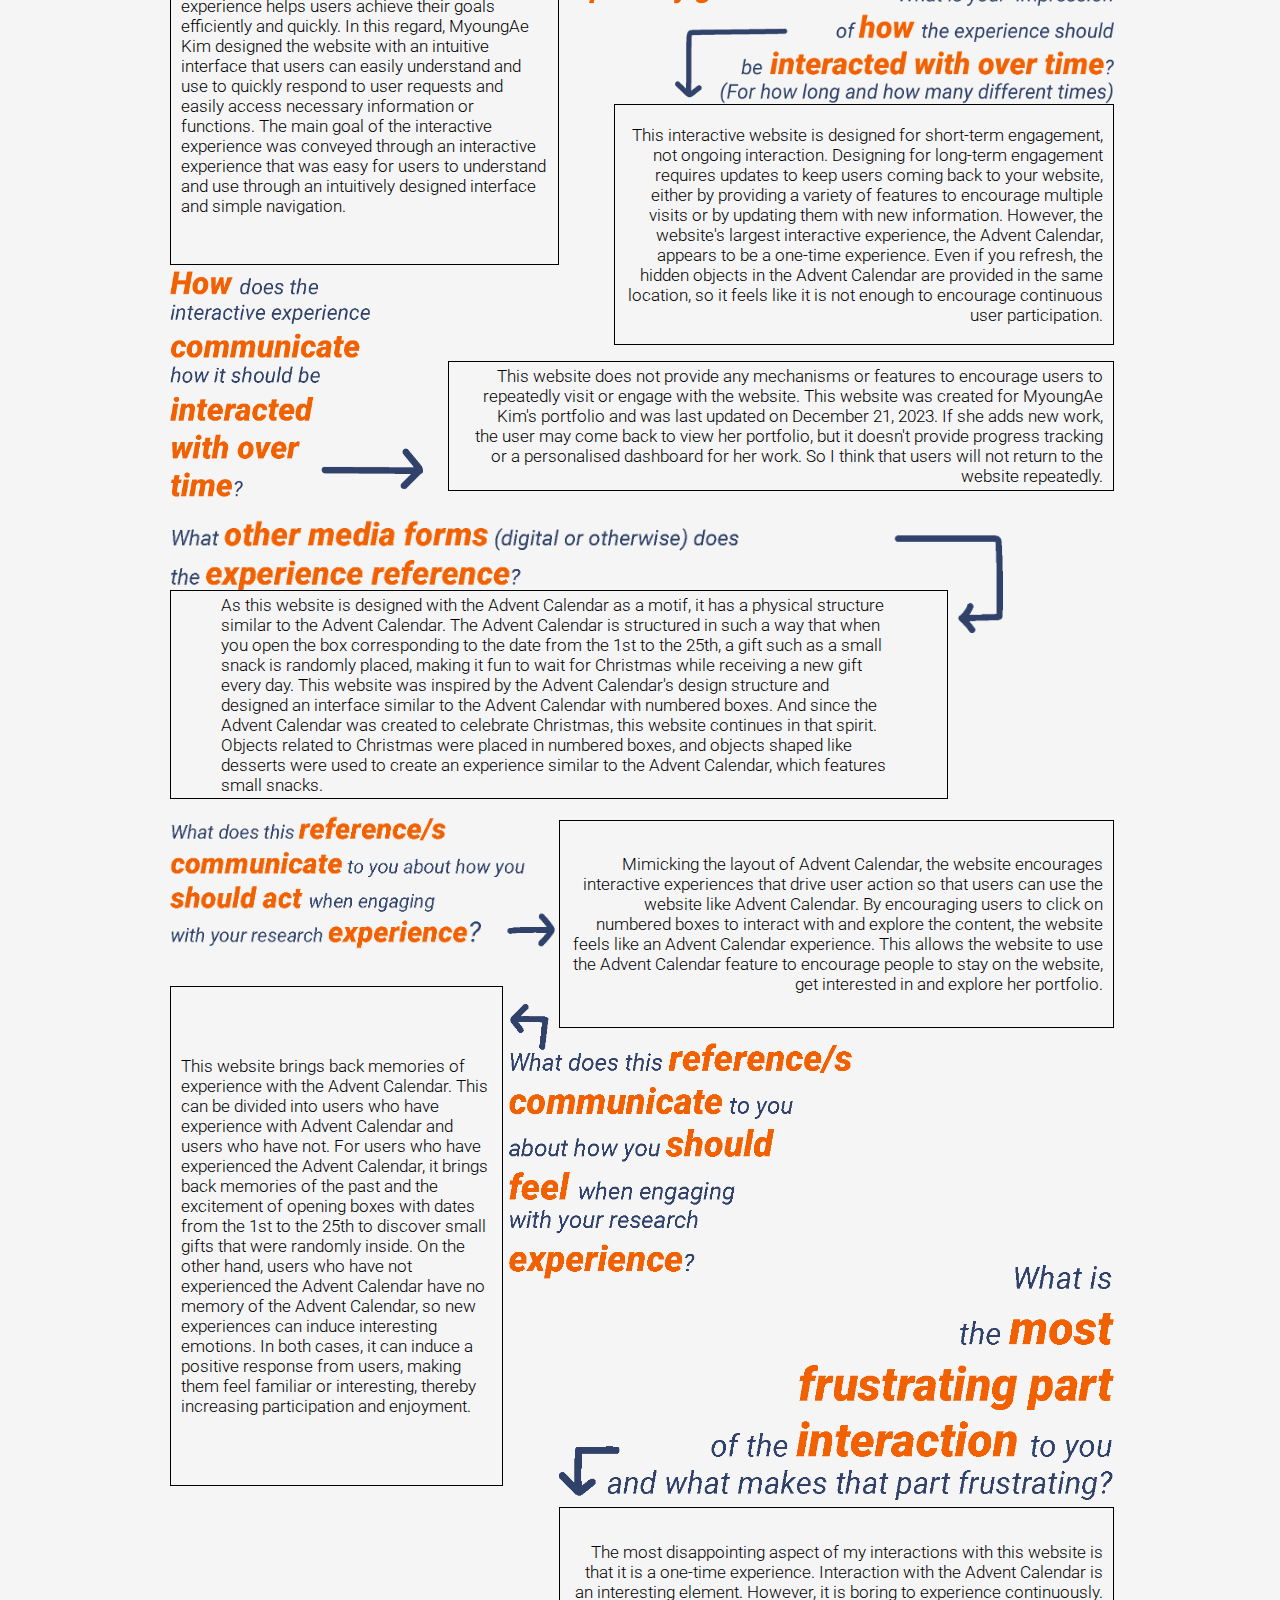
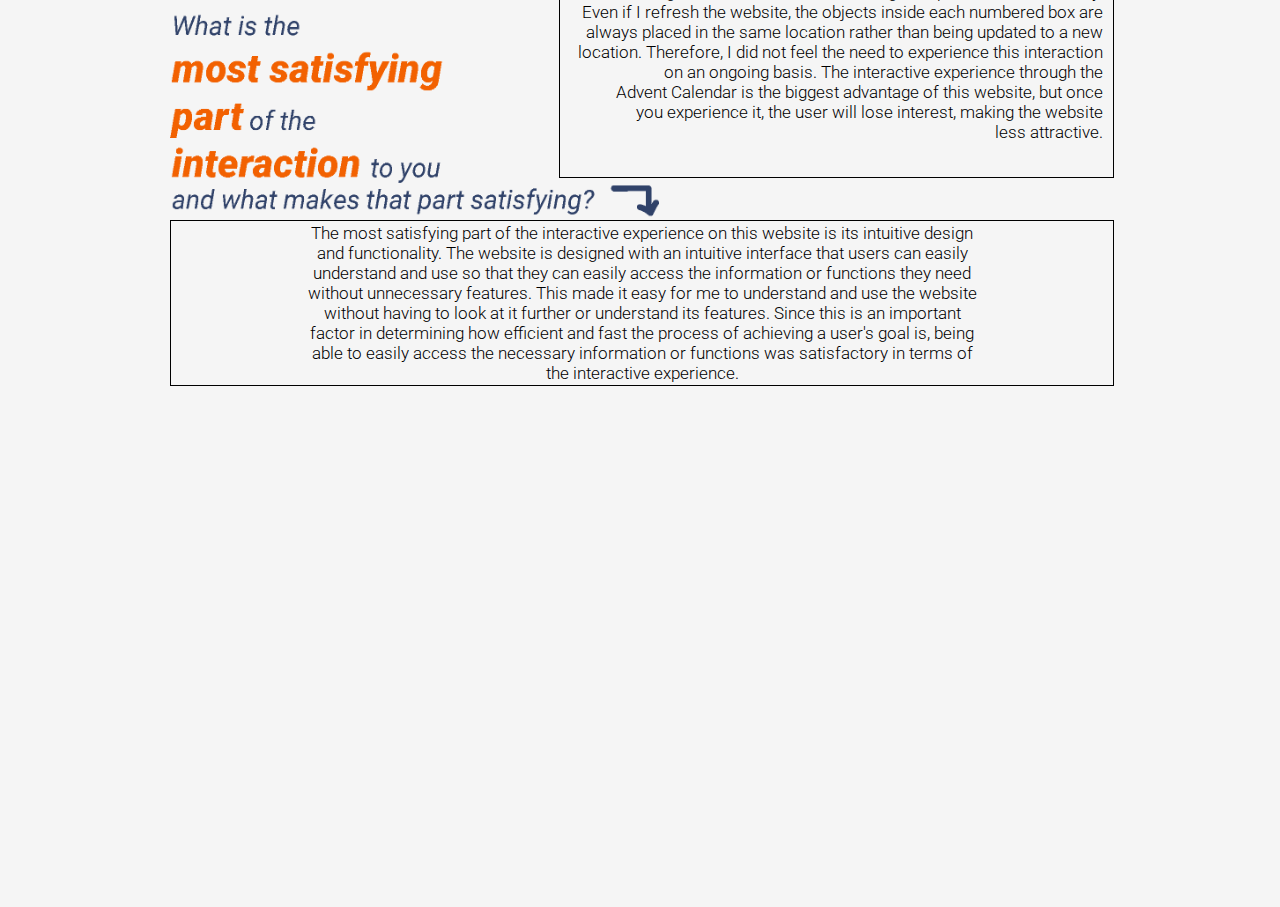
==== commit c90629c5: "clean code" ====
--- a/assignment1/index.html
+++ b/assignment1/index.html
@@ -18,17 +18,7 @@
     <header><h1 style="color: #ffffff;">A1 - Interactive Experience Research Project</h1>
     </header> 
     
-    <main>
-        <!-- <div class="outer">
-            <div class="inner">
-                <p>The first thing I noticed about the interactive web project from the interactive experience was the design concept used in the web project. The design concept used in this interactive web project is inspired by the Advent Calendar. Using an Advent calendar as its core concept with numbered boxes containing small gifts or treats, users click on each box to interact with it and explore its contents. </p>
-            </div>
-            
-            <div class="inner"></div>
-            <div class="inner"></div>
-    
-        </div> -->
-    
+    <main>    
         <div id="grid-container">
             <div id="box1">
                 <p>The first thing I paid attention to about this interactive web project from the interactive experience was the design concept used in the website. The design concept used in this interactive web project is inspired by the Advent Calendar. Using an Advent calendar as its core concept with numbered boxes containing small gifts or treats, users click on each box to interact with it and explore its contents.
@@ -187,9 +177,6 @@
                 <p>The most satisfying part of the interactive experience on this website is its intuitive design and functionality. The website is designed with an intuitive interface that users can easily understand and use so that they can easily access the information or functions they need without unnecessary features. This made it easy for me to understand and use the website without having to look at it further or understand its features. Since this is an important factor in determining how efficient and fast the process of achieving a user's goal is, being able to easily access the necessary information or functions was satisfactory in terms of the interactive experience.</p>
             </div>
           </div>
-    
     </main>
-    
-
 </body>
 </html>--- a/assignment1/style.css
+++ b/assignment1/style.css
@@ -1,14 +1,12 @@
 body {
     background-color: whitesmoke;
-    /* display: flex; */
     text-align: center;
     margin: auto;
     padding-left: 30px;
     max-width: 1000px;
     justify-content: center;
     align-items: center;
-    /* color: #e5e5cb; */
-    color: #3c2a21;
+    color: black;
     font-size: 1.05rem;
     font-family: "Roboto", sans-serif;
     font-weight: 300;
@@ -35,27 +33,17 @@
   } 
 
   #grid-container {
-    border: 0px dashed black;
     margin: auto;
     width: 1000px;
     height: 1000px;
-    padding: 0px;
     display: grid;
     grid-template-columns: repeat(18,1fr);
     grid-template-rows: repeat(54,1fr);
-    /* gap: 0.5rem; */
-    /* display: grid;
-    gap: 1rem;
-    grid-template-columns: 1fr 1fr 1fr 1fr;
-    /* grid-template-rows: 1fr 1fr 1fr 1fr; */
-    /* grid-template-rows: repeat(4, 1fr); */
   }
   
   #grid-container > * {
     width: 100%;
     height: 100%;
-    /* width: 50px;
-    height: 50px; */
     justify-content: center;
     align-self: center;
     justify-self: center;
@@ -63,7 +51,6 @@
 
   #box1 {
     border: 1.2px black;
-    /* background-color: limegreen; */
     grid-column: 1/8;
     grid-row: 1/15;
     display: flex;
@@ -76,35 +63,27 @@
   }
 
   .question1 > img {
-    /* align-self: center;
-    justify-self: center;
-    object-fit: cover; */
     padding-left: 10px;
     width: 80%;
     height: 100%;
   }
 
   #box2 {
-    /* background-color: purple; */
     grid-column: 8/15;
     grid-row: 1/7;
   }
 
   .question2 > img {
-    align-self: center;
-    justify-content: flex-end;
-    /* object-fit: cover; */
     width: 100%;
     height: 100%;
   }
 
   #box3 {
-    /* background-color: aquamarine; */
     grid-column: 13/18;
     grid-row: 7/12;
   }
+
   #box4 {
-    /* background-color: coral; */
     grid-column: 10/18;
     grid-row: 12/23;
     display: flex;
@@ -115,22 +94,18 @@
     padding-right: 10px;
     text-align: right;
   }
+
   #box5 {
-    /* background-color: yellow; */
     grid-column: 1/10;
     grid-row: 17/25;
   }
 
   .question3 > img {
-    align-self: center;
-    justify-content: flex-end;
-    /* object-fit: cover; */
     width: 68%;
     height: 100%;
   }
 
   #box6 {
-    /* background-color: hotpink; */
     grid-column: 1/17;
     grid-row: 25/54;
     display: flex;
@@ -152,34 +127,23 @@
 }
 
 #grid-container2 {
-    border: 0px dashed black;
-    margin: px;
+    margin: auto;
     width: 1000px;
     height: 1000px;
-    padding: 0px;
     display: grid;
     grid-template-columns: repeat(18,1fr);
     grid-template-rows: repeat(57,1fr);
-    /* gap: 0.5rem; */
-    /* display: grid;
-    gap: 1rem;
-    grid-template-columns: 1fr 1fr 1fr 1fr;
-    /* grid-template-rows: 1fr 1fr 1fr 1fr; */
-    /* grid-template-rows: repeat(4, 1fr); */
 }
   
   #grid-container2 > * {
     width: 100%;
     height: 100%;
-    /* width: 50px;
-    height: 50px; */
     justify-content: center;
     align-self: center;
     justify-self: center;
   }
 
 #box7 {
- /* background-color: hotpink; */
  grid-column: 4/9;
  grid-row: 1/8;
  display: flex;
@@ -188,15 +152,11 @@
 }
 
 .question4 > img {
-    align-self: center;
-    justify-content: flex-end;
-    /* object-fit: cover; */
     width: 94%;
     height: 100%;
   }
 
 #box8 {
-   /* background-color: hotpink; */
    grid-column: 9/18;
    grid-row: 1/16;
    display: flex;
@@ -209,7 +169,6 @@
 }
 
 #box9 {
-    /* background-color: yellowgreen; */
     grid-column: 1/9;
     grid-row: 4/17;
     display: flex;
@@ -218,15 +177,11 @@
 }
 
 .question5 > img {
-    align-self: center;
-    justify-content: flex-end;
-    /* object-fit: cover; */
     width: 50%;
     height: 100%;
   }
 
 #box10{
-   /* background-color: hotpink; */
    grid-column: 1/17;
    grid-row: 17/25;
    display: flex;
@@ -239,7 +194,6 @@
 }
 
 #box11 {
-    /* background-color: gold; */
     grid-column: 1/8;
     grid-row:26/44;
     display: flex;
@@ -252,7 +206,6 @@
 }
 
 #box12 {
-    /* background-color: gold; */
     height: 100px;
     grid-column: 8/18;
     grid-row: 26/30;
@@ -262,16 +215,12 @@
 }
 
 .question6 > img {
-    align-self: center;
-    justify-content: flex-end;
     padding-left: 5px;
-    /* object-fit: cover; */
     width: 60%;
     height: 100%;
   }
 
 #box13 {
-    /* background-color: rebeccapurple; */
     height: 120px;
     grid-column: 10/18;
     grid-row: 29/34;
@@ -281,16 +230,12 @@
 }
 
 .question7 > img {
-    align-self: center;
-    justify-content: flex-end;
     padding-left: 5px;
-    /* object-fit: cover; */
     width: 100%;
     height: 100%;
   }
 
 #box14 {
-    /* background-color: gold; */
     grid-column: 9/18;
     grid-row: 34/49;
     display: flex;
@@ -303,7 +248,6 @@
 }
 
 #box15 {
-    /* background-color: rosybrown; */
     grid-column: 1/8;
     grid-row: 45/57;
     display: flex;
@@ -312,16 +256,11 @@
 }
 
 .question8 > img {
-    align-self: center;
-    justify-content: flex-end;
-    /* padding-left: 30px; */
-    /* object-fit: cover; */
     width: 65%;
     height: 100%;
   }
 
 #box16 {
-    /* background-color: gold; */
     grid-column: 6/18;
     grid-row: 50/57;
     display: flex;
@@ -335,34 +274,23 @@
 }
 
 #grid-container3 {
-    border: 0px dashed black;
-    margin: px;
+    margin: auto;
     width: 1000px;
     height: 1000px;
-    padding: 0px;
     display: grid;
     grid-template-columns: repeat(18,1fr);
     grid-template-rows: repeat(48,1fr);
-    /* gap: 0.5rem; */
-    /* display: grid;
-    gap: 1rem;
-    grid-template-columns: 1fr 1fr 1fr 1fr;
-    /* grid-template-rows: 1fr 1fr 1fr 1fr; */
-    /* grid-template-rows: repeat(4, 1fr); */
   }
   
   #grid-container3 > * {
     width: 100%;
     height: 100%;
-    /* width: 50px;
-    height: 50px; */
     justify-content: center;
     align-self: center;
     justify-self: center;
   }
 
 #box17 {
-    /* background-color: royalblue; */
     grid-column: 1/16;
     grid-row: 1/9;
     display: flex;
@@ -371,17 +299,12 @@
 }
 
 .question9 > img {
-    align-self: center;
-    justify-content: flex-end;
     padding-bottom: 30px;
-    /* object-fit: cover; */
     width: 100%;
     height: 100%;
   }
 
 #box18 {
-    /* background-color: gold; */
-    /* height: 200px; */
     grid-column: 1/15;
     grid-row: 5/15 ;
     display: flex;
@@ -394,7 +317,6 @@
 }
 
 #box19 {
-    /* background-color: red; */
     grid-column: 1/8;
     grid-row: 15/23;
     display: flex;
@@ -403,17 +325,12 @@
 }
 
 .question10 > img {
-    align-self: center;
-    justify-content: flex-end;
-
-    /* object-fit: cover; */
     width: 99%;
     height: 100%;
   }
 
 
 #box20 {
-    /* background-color: gold; */
     grid-column: 8/18;
     grid-row: 16/26 ;
     display: flex;
@@ -426,7 +343,6 @@
 }
 
 #box21 {
-    /* background-color: gold; */
     grid-column: 1/7;
     grid-row: 24/48 ;
     display: flex;
@@ -439,7 +355,6 @@
 }
 
 #box22 {
-    /* background-color: teal; */
     grid-column: 7/16;
     grid-row: 25/38;
     display: flex;
@@ -448,16 +363,12 @@
 }
 
 .question11 > img {
-    align-self: center;
-    justify-content: flex-end;
     padding-left: 5px;
-    /* object-fit: cover; */
     width: 70%;
     height: 100%;
   }
 
 #box23 {
-    /* background-color: tan; */
     grid-column: 8/18;
     grid-row: 37/49;
     display: flex;
@@ -466,34 +377,23 @@
 }
 
 #grid-container4 {
-    border: 0px dashed black;
-    margin: px;
+    margin: auto;
     width: 1000px;
     height: 1000px;
-    padding: 0px;
     display: grid;
     grid-template-columns: repeat(18,1fr);
     grid-template-rows: repeat(48,1fr);
-    /* gap: 0.5rem; */
-    /* display: grid;
-    gap: 1rem;
-    grid-template-columns: 1fr 1fr 1fr 1fr;
-    /* grid-template-rows: 1fr 1fr 1fr 1fr; */
-    /* grid-template-rows: repeat(4, 1fr); */
   }
   
   #grid-container4 > * {
     width: 100%;
     height: 100%;
-    /* width: 50px;
-    height: 50px; */
     justify-content: center;
     align-self: center;
     justify-self: center;
   }
 
   #box24 {
-    /* background-color: gold; */
     grid-column: 8/18;
     grid-row: 1/14 ;
     display: flex;
@@ -506,7 +406,6 @@
 }
 
 #box25 {
-    /* background-color: tomato; */
     grid-column: 1/12;
     grid-row: 6/16;
     display: flex;
@@ -515,15 +414,11 @@
 }
 
 .question13 > img {
-    align-self: center;
-    justify-content: flex-end;
-    /* object-fit: cover; */
     width: 80%;
     height: 100%;
   }
 
 #box26 {
-    /* background-color: gold; */
     grid-column: 1/18;
     grid-row: 16/24 ;
     display: flex;
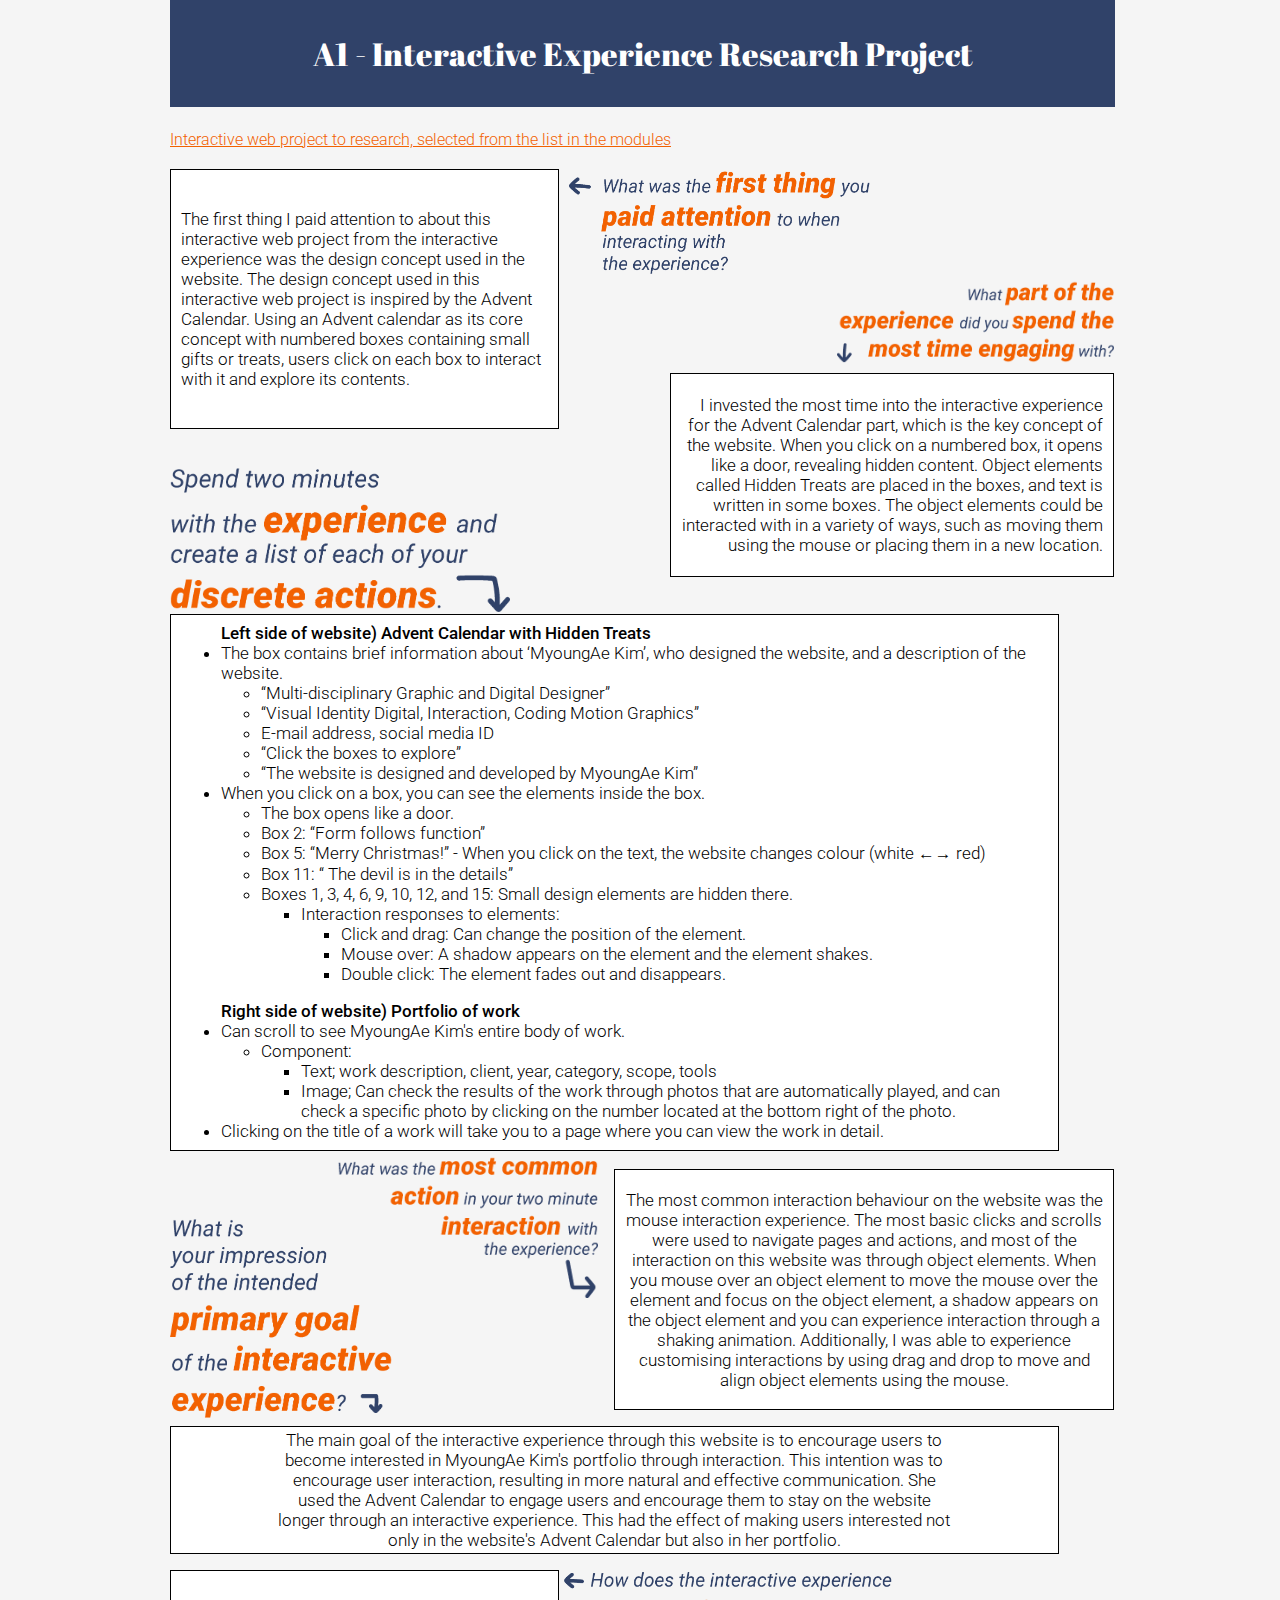
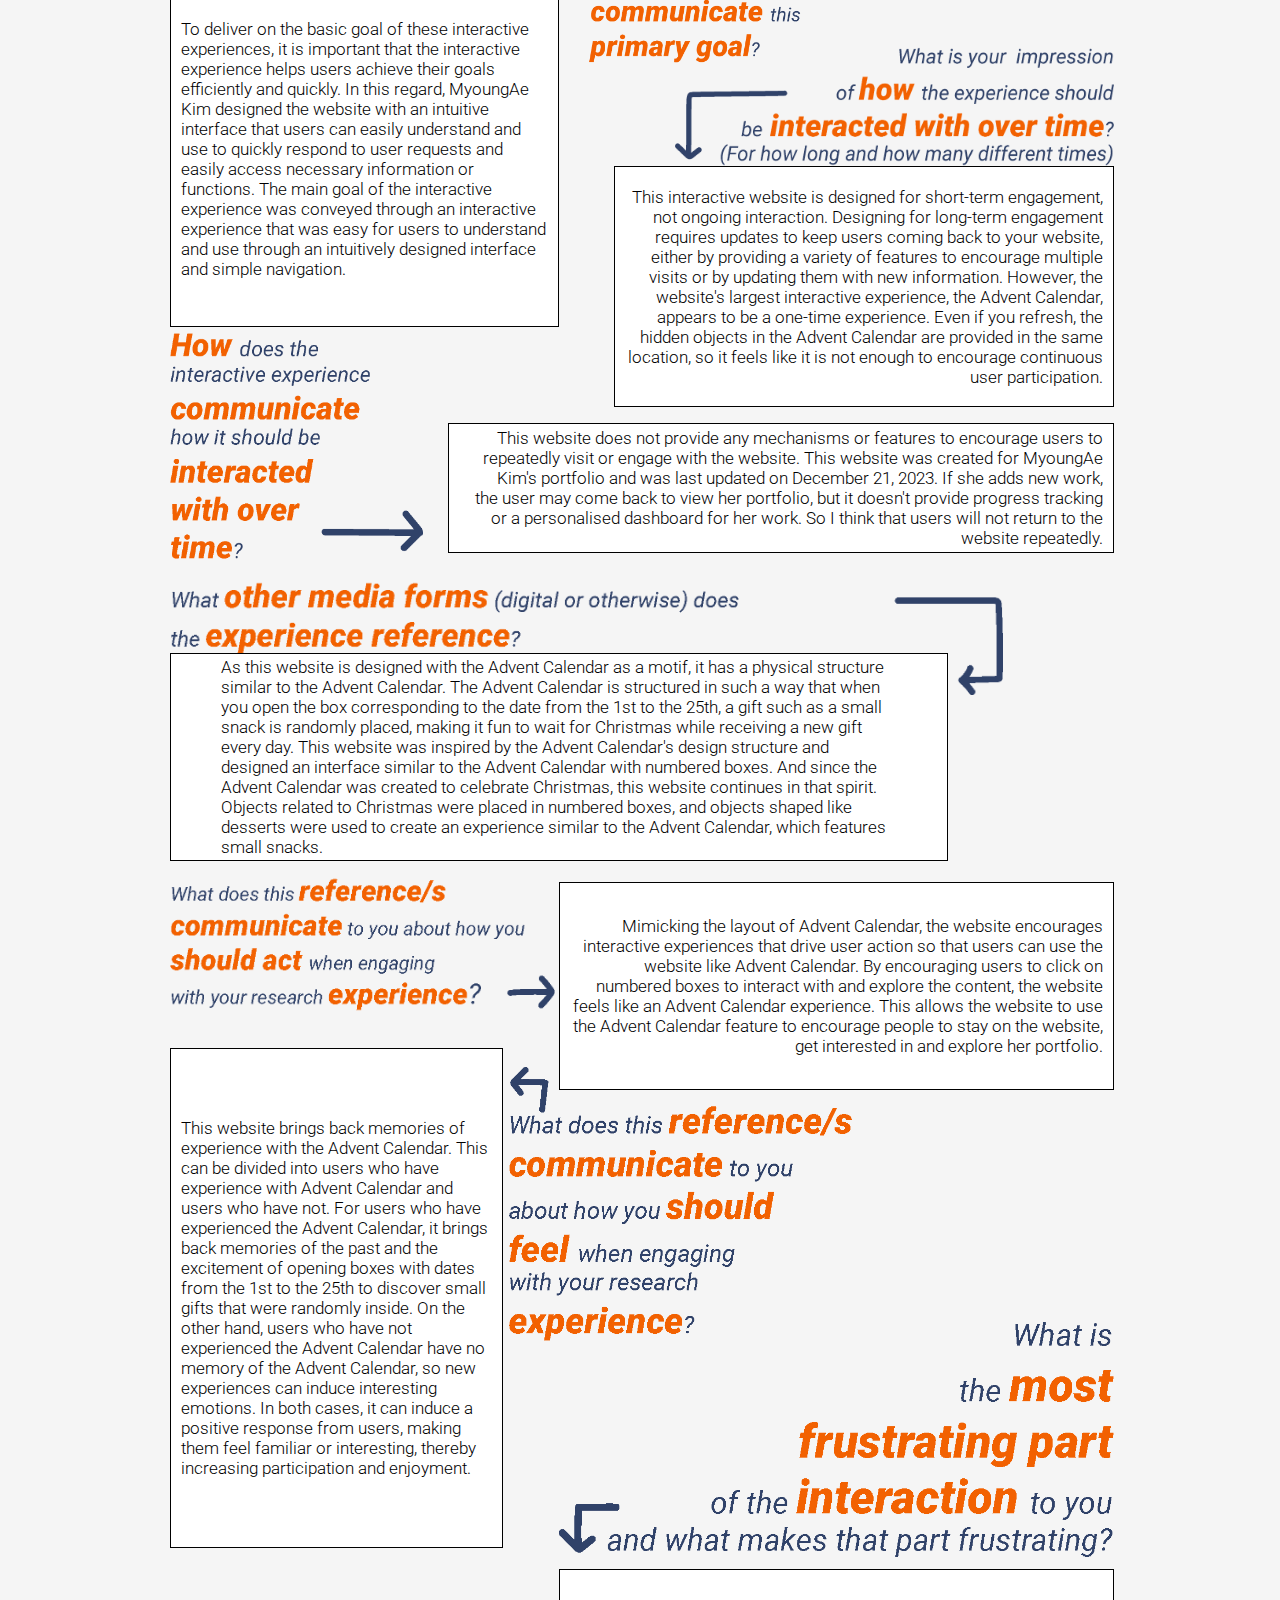
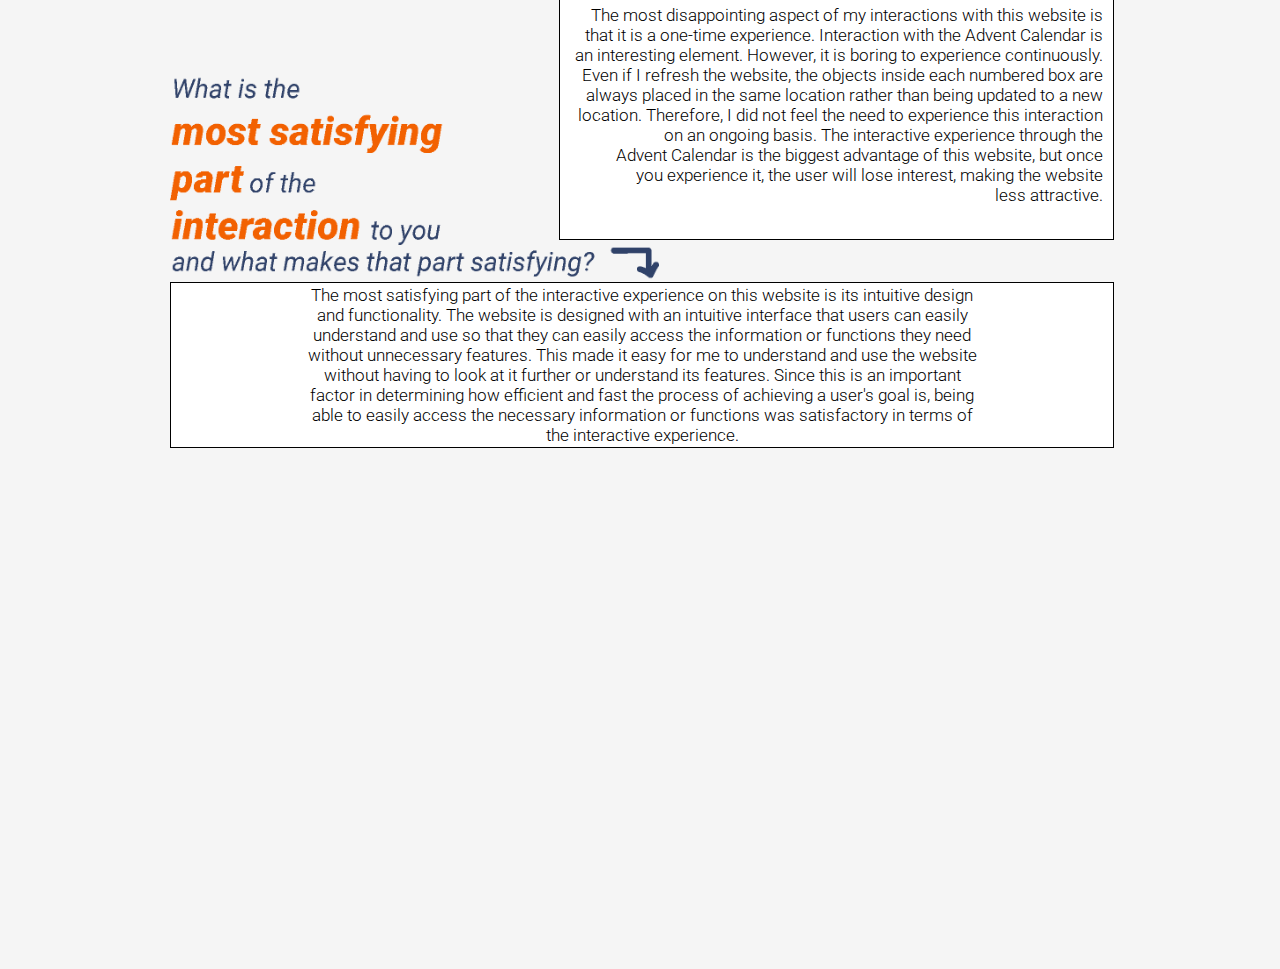
==== commit 28625d55: "added comments" ====
--- a/assignment1/index.html
+++ b/assignment1/index.html
@@ -12,14 +12,23 @@
     <link rel="preconnect" href="https://fonts.googleapis.com">
     <link rel="preconnect" href="https://fonts.gstatic.com" crossorigin>
     <link href="https://fonts.googleapis.com/css2?family=Abril+Fatface&family=Roboto:ital,wght@0,100;0,300;0,400;0,500;0,700;0,900;1,100;1,300;1,400;1,500;1,700;1,900&display=swap" rel="stylesheet">
+<!-- MyoungAe Kim's website is designed with thin line elements. To express this, I decided to use the sans-serif font 'Roboto' for the main text. However, because this font is thin, I felt that although it was easy to read, it was not suitable for emphasizing the title. Therefore, 'Abril Fatface' was used in the heading to use a font that can be emphasized through thickness. -->
+<!-- And also, because readability must be considered when emphasizing the title, the same Roboto font as the main text was used, but the font-weight was strengthened to emphasize it. -->
 
 </head>
 <body>
     <header><h1 style="color: #ffffff;">A1 - Interactive Experience Research Project</h1>
     </header> 
     
+    <h3>
+        <a href="https://www.myoungaekim.com/">Interactive web project to research, selected from the list in the modules</a>
+    <!-- I decided to investigate the interactive web project designed by MyoungAe Kim, which was located first on the module list. This webpage is a response to my experience with MyoungAe Kim's website, and the overall design of the webpage was designed in relation to MyoungAe Kim's website design. -->
+    </h3>
+
+    <!-- The biggest feature of MyoungAe Kim's website design is its motif of an advent calendar consisting of numbered boxes. That's why the website is designed with multiple boxes arranged. To respond, I decided to place the answers to the questions in a box. For this purpose, I used a grid to organise where the questions and answers would be placed. -->
     <main>    
         <div id="grid-container">
+            <!-- This grid was created to answer questions from the first to the third. -->
             <div id="box1">
                 <p>The first thing I paid attention to about this interactive web project from the interactive experience was the design concept used in the website. The design concept used in this interactive web project is inspired by the Advent Calendar. Using an Advent calendar as its core concept with numbered boxes containing small gifts or treats, users click on each box to interact with it and explore its contents.
                 </p>
@@ -92,6 +101,7 @@
           </div>
 
         <div id="grid-container2">
+            <!-- This grid was created to answer questions from the fourth to the eighth. -->
          <div id="box7">
             <section class="question4">
                 <img src="4q.png" alt="4th question"/>
@@ -135,6 +145,7 @@
         </div>
 
         <div id="grid-container3">
+            <!-- This grid was created to answer questions from the ninth to the eleventh. -->
             <div id="box17">
                 <section class="question9">
                     <img src="9q.png" alt="9th question"/>
@@ -165,6 +176,7 @@
           </div>
 
           <div id="grid-container4">
+            <!-- This grid was created to answer questions from the twelfth to the thirteenth. -->
             <div id="box24">
                 <p>The most disappointing aspect of my interactions with this website is that it is a one-time experience. Interaction with the Advent Calendar is an interesting element. However, it is boring to experience continuously. Even if I refresh the website, the objects inside each numbered box are always placed in the same location rather than being updated to a new location. Therefore, I did not feel the need to experience this interaction on an ongoing basis. The interactive experience through the Advent Calendar is the biggest advantage of this website, but once you experience it, the user will lose interest, making the website less attractive.</p>
             </div>
--- a/assignment1/style.css
+++ b/assignment1/style.css
@@ -1,37 +1,67 @@
+/* Color Theme Swatches in Hex
+.Corporate-Orange--Blue-1-hex { color: #304269; }
+.Corporate-Orange--Blue-2-hex { color: #F26101; } 
+.Corporate-Orange--Blue-3-hex { color: #FFFFFF; }
+*/
+/* MyongAe Kim's homepage was designed using white and black as the main colors, but the object elements were accented with red and green that fit the Christmas color theme. However, since my web page has nothing to do with Christmas, while considering the accent colors to be used, I chose to use orange and blue. Because orange and blue are complementary colors, like red and green, there is an effect that can be emphasized through complementary colors while responding in a similar way to MyongAe Kim's homepage design elements. */
+
+
+
 body {
     background-color: whitesmoke;
+    color: black;
+/* In order to respond to MyoungAe Kim's work in terms of design as well, I paid attention to the design elements that MyoungAe Kim used on her website. She designed a clean and intuitive interface using white and black as the main colours. To continue this, I also used white and black for the basic elements used in the response to give a clean impression. */
     text-align: center;
     margin: auto;
     padding-left: 30px;
     max-width: 1000px;
     justify-content: center;
     align-items: center;
-    color: black;
     font-size: 1.05rem;
+    font-family: "Roboto", sans-serif;
+    /* For readability, the text uses a sans-serif font called 'Roboto'. */
+    font-weight: 300;
+    font-style: normal;
+  }
+  
+header {
+    padding-right: 30px;
+    /* Padding was used to solve the problem of the body and header not being connected. */
+}
+
+  h1 {
+    background-color: #304269;
+    /* Among the Color Theme Swatches decision, I decided to use color #304269 for the heading. I believe that the heading is an important space that determines the first impression and determines the concept of the web page. That's why I decided to use #304269, which can be appropriately emphasized rather than a color that is too eye-catching. In order to maintain the concept that the heading is also placed in a box, the box was constructed using the color #304269 as the background color. */
+    width: 945px;
+    margin: auto;
+    padding: 2rem;
+    max-width: 1000px;
+    justify-content: flex-start ;
+    align-items: center;
+    text-align: center;
+    font-size: 2rem;
+    font-family: "Abril Fatface", serif;
+    /* 'Abril Fatface' was used in the heading to use a font that can be emphasized through thickness. */
+    font-weight: 400;
+    font-style: normal;
+  } 
+
+  h3 {
+    text-align: start;
+  }
+
+    a {
+    color: #f26101;
+    /* Since this is a space that indicates which website it is responding to, it was emphasized using the point color #F26101. */
+    font-size: 1rem;
     font-family: "Roboto", sans-serif;
     font-weight: 300;
     font-style: normal;
-  }
-  
-header {
-    padding-right: 30px;
-}
-
-  h1 {
-    background-color: #304269;
-    width: 945px;
-    margin: auto;
-    font-size: 2rem;
-    text-align: center;
-    max-width: 1000px;
-    justify-content: flex-start ;
-    align-items: center;
-    padding: 2rem;
-    font-family: "Abril Fatface", serif;
-    font-weight: 400;
-    font-style: normal;
-  } 
-
+    }
+
+
+
+/* The columns and rows of the grid were configured using #grid-container, and the overall size of the grid was adjusted. */
   #grid-container {
     margin: auto;
     width: 1000px;
@@ -49,84 +79,7 @@
     justify-self: center;
   }
 
-  #box1 {
-    border: 1.2px black;
-    grid-column: 1/8;
-    grid-row: 1/15;
-    display: flex;
-    justify-content: center;
-    align-items: center;
-    border: 1px solid black;
-    padding-left: 10px;
-    padding-right: 10px;
-    text-align: left;
-  }
-
-  .question1 > img {
-    padding-left: 10px;
-    width: 80%;
-    height: 100%;
-  }
-
-  #box2 {
-    grid-column: 8/15;
-    grid-row: 1/7;
-  }
-
-  .question2 > img {
-    width: 100%;
-    height: 100%;
-  }
-
-  #box3 {
-    grid-column: 13/18;
-    grid-row: 7/12;
-  }
-
-  #box4 {
-    grid-column: 10/18;
-    grid-row: 12/23;
-    display: flex;
-    justify-content: center;
-    align-items: center;
-    border: 1.2px solid black;
-    padding-left: 10px;
-    padding-right: 10px;
-    text-align: right;
-  }
-
-  #box5 {
-    grid-column: 1/10;
-    grid-row: 17/25;
-  }
-
-  .question3 > img {
-    width: 68%;
-    height: 100%;
-  }
-
-  #box6 {
-    grid-column: 1/17;
-    grid-row: 25/54;
-    display: flex;
-    justify-content: center;
-    align-items: center;
-    border: 1.2px solid black;
-    padding-left: 10px;
-    padding-right: 10px;
-    text-align: left;
-    font-family: "Roboto", sans-serif;
-    font-weight: 500;
-    font-style: normal;
-  }
-
-li {
-    font-family: "Roboto", sans-serif;
-    font-weight: 300;
-    font-style: normal;
-}
-
-#grid-container2 {
+  #grid-container2 {
     margin: auto;
     width: 1000px;
     height: 1000px;
@@ -143,137 +96,7 @@
     justify-self: center;
   }
 
-#box7 {
- grid-column: 4/9;
- grid-row: 1/8;
- display: flex;
- justify-content: center;
- align-items: center;
-}
-
-.question4 > img {
-    width: 94%;
-    height: 100%;
-  }
-
-#box8 {
-   grid-column: 9/18;
-   grid-row: 1/16;
-   display: flex;
-   justify-content: center;
-   align-items: center;
-   border: 1.2px solid black;
-   padding-left: 10px;
-   padding-right: 10px;
-   text-align: center;
-}
-
-#box9 {
-    grid-column: 1/9;
-    grid-row: 4/17;
-    display: flex;
-    justify-content: center;
-    align-items: center;
-}
-
-.question5 > img {
-    width: 50%;
-    height: 100%;
-  }
-
-#box10{
-   grid-column: 1/17;
-   grid-row: 17/25;
-   display: flex;
-   justify-content: center;
-   align-items: center;
-   border: 1.2px solid black;
-   padding-left: 10px;
-   padding-right: 10px;
-   text-align: left;
-}
-
-#box11 {
-    grid-column: 1/8;
-    grid-row:26/44;
-    display: flex;
-    justify-content: center;
-    align-items: center;   
-    border: 1.2px solid black;
-    padding-left: 10px;
-    padding-right: 10px;
-    text-align: left;
-}
-
-#box12 {
-    height: 100px;
-    grid-column: 8/18;
-    grid-row: 26/30;
-    display: flex;
-    justify-content: center;
-    align-items: center;   
-}
-
-.question6 > img {
-    padding-left: 5px;
-    width: 60%;
-    height: 100%;
-  }
-
-#box13 {
-    height: 120px;
-    grid-column: 10/18;
-    grid-row: 29/34;
-    display: flex;
-    justify-content: center;
-    align-items: center;    
-}
-
-.question7 > img {
-    padding-left: 5px;
-    width: 100%;
-    height: 100%;
-  }
-
-#box14 {
-    grid-column: 9/18;
-    grid-row: 34/49;
-    display: flex;
-    justify-content: center;
-    align-items: center;   
-    border: 1.2px solid black;
-    padding-left: 10px;
-    padding-right: 10px;
-    text-align: right;  
-}
-
-#box15 {
-    grid-column: 1/8;
-    grid-row: 45/57;
-    display: flex;
-    justify-content: center;
-    align-items: center;   
-}
-
-.question8 > img {
-    width: 65%;
-    height: 100%;
-  }
-
-#box16 {
-    grid-column: 6/18;
-    grid-row: 50/57;
-    display: flex;
-    justify-content: center;
-    align-items: center;   
-    border: 1.2px solid black;
-    padding-left: 10px;
-    padding-right: 10px;
-    text-align: right;  
-    height: 130px;
-}
-
-#grid-container3 {
+  #grid-container3 {
     margin: auto;
     width: 1000px;
     height: 1000px;
@@ -290,93 +113,7 @@
     justify-self: center;
   }
 
-#box17 {
-    grid-column: 1/16;
-    grid-row: 1/9;
-    display: flex;
-    justify-content: center;
-    align-items: center;   
-}
-
-.question9 > img {
-    padding-bottom: 30px;
-    width: 100%;
-    height: 100%;
-  }
-
-#box18 {
-    grid-column: 1/15;
-    grid-row: 5/15 ;
-    display: flex;
-    justify-content: center;
-    align-items: center;   
-    border: 1.2px solid black;
-    padding-left: 10px;
-    padding-right: 10px;
-    text-align: left;  
-}
-
-#box19 {
-    grid-column: 1/8;
-    grid-row: 15/23;
-    display: flex;
-    justify-content: center;
-    align-items: center;
-}
-
-.question10 > img {
-    width: 99%;
-    height: 100%;
-  }
-
-
-#box20 {
-    grid-column: 8/18;
-    grid-row: 16/26 ;
-    display: flex;
-    justify-content: center;
-    align-items: center;   
-    border: 1.2px solid black;
-    padding-left: 10px;
-    padding-right: 10px;
-    text-align: right;  
-}
-
-#box21 {
-    grid-column: 1/7;
-    grid-row: 24/48 ;
-    display: flex;
-    justify-content: center;
-    align-items: center;   
-    border: 1.2px solid black;
-    padding-left: 10px;
-    padding-right: 10px;
-    text-align: left;  
-}
-
-#box22 {
-    grid-column: 7/16;
-    grid-row: 25/38;
-    display: flex;
-    justify-content: center;
-    align-items: center;
-}
-
-.question11 > img {
-    padding-left: 5px;
-    width: 70%;
-    height: 100%;
-  }
-
-#box23 {
-    grid-column: 8/18;
-    grid-row: 37/49;
-    display: flex;
-    justify-content: center;
-    align-items: center;
-}
-
-#grid-container4 {
+  #grid-container4 {
     margin: auto;
     width: 1000px;
     height: 1000px;
@@ -393,15 +130,247 @@
     justify-self: center;
   }
 
+
+  /* The grid arrangement was adjusted through #box<number>. */
+  #box1 {
+    background-color: white;
+    border: 1.2px solid black;
+    grid-column: 1/8;
+    grid-row: 1/15;
+    padding-left: 10px;
+    padding-right: 10px;
+    display: flex;
+    justify-content: center;
+    align-items: center;
+    text-align: left;
+  }
+
+  #box2 {
+    grid-column: 8/15;
+    grid-row: 1/7;
+  }
+
+  #box3 {
+    grid-column: 13/18;
+    grid-row: 7/12;
+  }
+
+  #box4 {
+    background-color: white;
+    border: 1.2px solid black;
+    grid-column: 10/18;
+    grid-row: 12/23;
+    padding-left: 10px;
+    padding-right: 10px;
+    display: flex;
+    justify-content: center;
+    align-items: center;
+    text-align: right;
+  }
+
+  #box5 {
+    grid-column: 1/10;
+    grid-row: 17/25;
+  }
+
+  #box6 {
+    background-color: white;
+    border: 1.2px solid black;
+    grid-column: 1/17;
+    grid-row: 25/54;
+    padding-left: 10px;
+    padding-right: 10px;
+    display: flex;
+    justify-content: center;
+    align-items: center;
+    text-align: left;
+    font-family: "Roboto", sans-serif;
+    font-weight: 500;
+    font-style: normal;
+  }
+/* Box6 contains a list of each of discrete actions. Since I analyzed the website by dividing it into left and right parts, I specified font-weights for 'box6' and 'li' respectively to differentiate between the left and right parts of the website. */
+li {
+    font-family: "Roboto", sans-serif;
+    font-weight: 300;
+    font-style: normal;
+}
+
+#box7 {
+  grid-column: 4/9;
+  grid-row: 1/8;
+  display: flex;
+  align-items: center;
+}
+
+#box8 {
+   background-color: white;
+   align-items: center;
+   border: 1.2px solid black;
+   grid-column: 9/18;
+   grid-row: 1/16;
+   padding-left: 10px;
+   padding-right: 10px;
+   display: flex;
+   justify-content: center;
+   text-align: center;
+}
+
+#box9 {
+    grid-column: 1/9;
+    grid-row: 4/17;
+}
+
+#box10{
+   background-color: white;
+   border: 1.2px solid black;
+   grid-column: 1/17;
+   grid-row: 17/25;
+   padding-left: 10px;
+   padding-right: 10px;
+   display: flex;
+   justify-content: center;
+   align-items: center;
+   text-align: center;
+}
+
+#box11 {
+    background-color: white;
+    border: 1.2px solid black;
+    grid-column: 1/8;
+    grid-row:26/44;
+    padding-left: 10px;
+    padding-right: 10px;
+    display: flex;
+    justify-content: center;
+    align-items: center;   
+    text-align: left;
+}
+
+#box12 {
+    height: 100px;
+    grid-column: 8/18;
+    grid-row: 26/30;
+}
+
+#box13 {
+    height: 120px;
+    grid-column: 10/18;
+    grid-row: 29/34;
+}
+
+#box14 {
+    background-color: white;
+    border: 1.2px solid black;
+    grid-column: 9/18;
+    grid-row: 34/49;
+    padding-left: 10px;
+    padding-right: 10px;
+    display: flex;
+    justify-content: center;
+    align-items: center;   
+    text-align: right;  
+}
+
+#box15 {
+    grid-column: 1/8;
+    grid-row: 45/57;
+    display: flex;
+    justify-content: center;
+    align-items: center;   
+}
+
+#box16 {
+    background-color: white;
+    border: 1.2px solid black;
+    height: 130px;
+    grid-column: 6/18;
+    grid-row: 50/57;
+    padding-left: 10px;
+    padding-right: 10px;
+    display: flex;
+    justify-content: center;
+    align-items: center;   
+    text-align: right;  
+}
+
+#box17 {
+    grid-column: 1/16;
+    grid-row: 1/9;
+    display: flex;
+    justify-content: center;
+    align-items: center;   
+}
+
+#box18 {
+    background-color: white;
+    border: 1.2px solid black;
+    grid-column: 1/15;
+    grid-row: 5/15 ;
+    padding-left: 10px;
+    padding-right: 10px;
+    display: flex;
+    justify-content: center;
+    align-items: center;   
+    text-align: left;  
+}
+
+#box19 {
+    grid-column: 1/8;
+    grid-row: 15/23;
+    display: flex;
+    justify-content: center;
+    align-items: center;
+}
+
+#box20 {
+    background-color: white;
+    border: 1.2px solid black;
+    grid-column: 8/18;
+    grid-row: 16/26 ;
+    padding-left: 10px;
+    padding-right: 10px;
+    display: flex;
+    justify-content: center;
+    align-items: center;   
+    text-align: right;  
+}
+
+#box21 {
+    background-color: white;
+    border: 1.2px solid black;
+    grid-column: 1/7;
+    grid-row: 24/48 ;
+    padding-left: 10px;
+    padding-right: 10px;
+    display: flex;
+    justify-content: center;
+    align-items: center;   
+    text-align: left;  
+}
+
+#box22 {
+    grid-column: 7/16;
+    grid-row: 25/38;
+    display: flex;
+    justify-content: center;
+    align-items: center;
+}
+
+#box23 {
+    grid-column: 8/18;
+    grid-row: 37/49;
+}
+
   #box24 {
+    background-color: white;
+    border: 1.2px solid black;
     grid-column: 8/18;
     grid-row: 1/14 ;
-    display: flex;
-    justify-content: center;
-    align-items: center;   
-    border: 1.2px solid black;
-    padding-left: 10px;
-    padding-right: 10px;
+    padding-left: 10px;
+    padding-right: 10px;
+    display: flex;
+    justify-content: center;
+    align-items: center;   
     text-align: right;  
 }
 
@@ -413,19 +382,81 @@
     align-items: center;
 }
 
-.question13 > img {
-    width: 80%;
-    height: 100%;
-  }
-
 #box26 {
+    background-color: white;
+    border: 1.2px solid black;
     grid-column: 1/18;
     grid-row: 16/24 ;
-    display: flex;
-    justify-content: center;
-    align-items: center;   
-    border: 1.2px solid black;
-    padding-left: 10px;
-    padding-right: 10px;
+    padding-left: 10px;
+    padding-right: 10px;
+    display: flex;
+    justify-content: center;
+    align-items: center;   
     text-align: center;  
-}+}
+
+/* When I wrote the question, I thought it would be good if it was not just composed as text, but also as a design element. So, I decided to organize the words I wanted to emphasize by making them larger in size and in different colors along with arrow icons. To achieve this, rather than adding the title as text, I created it as a graphic and inserted an image. The image size was adjusted by setting the img tag and class to each image. */
+.question1 > img {
+  padding-left: 10px;
+  width: 80%;
+  height: 100%;
+}
+
+.question2 > img {
+  width: 100%;
+  height: 100%;
+}
+
+.question3 > img {
+  width: 68%;
+  height: 100%;
+}
+
+.question4 > img {
+  width: 94%;
+  height: 100%;
+}
+
+.question5 > img {
+  width: 50%;
+  height: 100%;
+}
+
+.question6 > img {
+  padding-left: 5px;
+  width: 60%;
+  height: 100%;
+}
+
+.question7 > img {
+  padding-left: 5px;
+  width: 100%;
+  height: 100%;
+}
+
+.question8 > img {
+  width: 65%;
+  height: 100%;
+}
+
+.question9 > img {
+  padding-bottom: 30px;
+  width: 100%;
+  height: 100%;
+}
+
+.question10 > img {
+  width: 99%;
+  height: 100%;
+}
+
+.question11 > img {
+  padding-left: 5px;
+  width: 70%;
+  height: 100%;
+}
+
+.question13 > img {
+  width: 80%;
+  height: 100%;
+}
